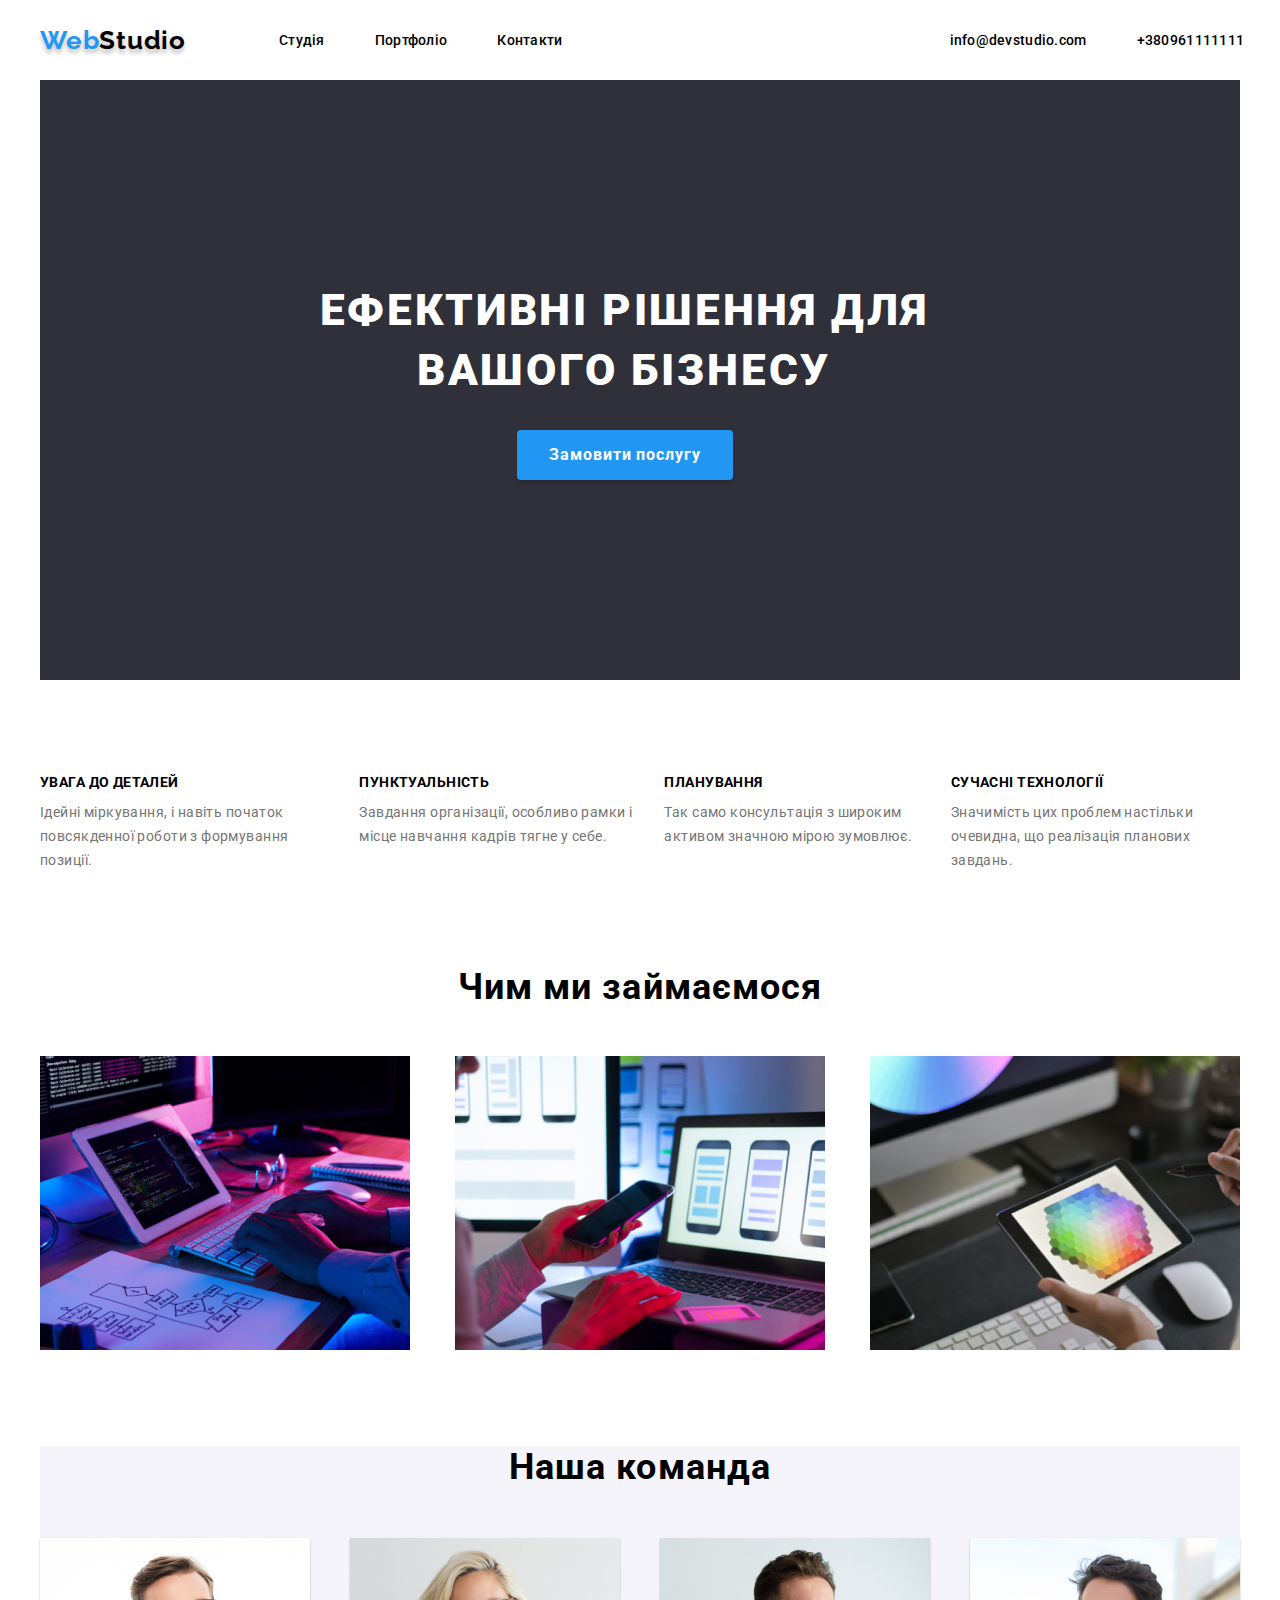
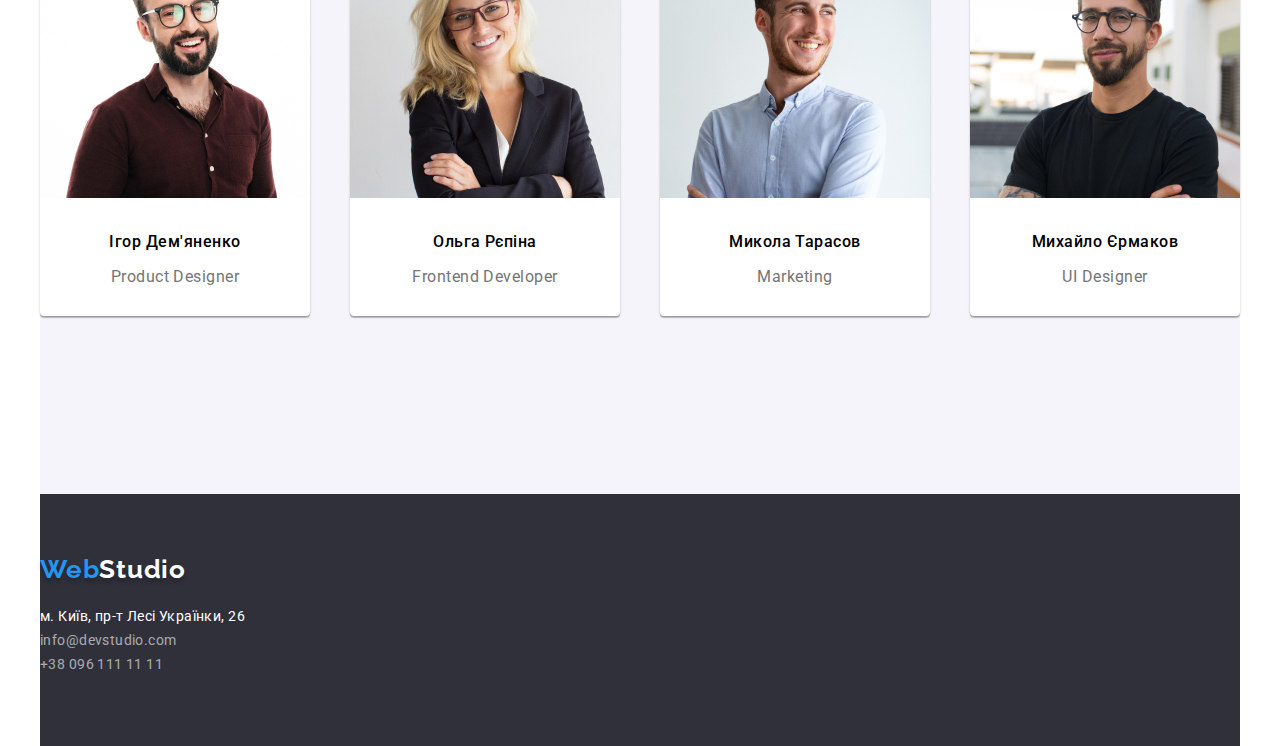
==== index.html @ 74ad1bcc "foot" ====
<!DOCTYPE html>
<html lang="en">
  <head>
    <meta charset="UTF-8" />
    <meta name="viewport" content="width=device-width, initial-scale=1.0" />

    <!-- тут будут шрифты -->
    <link
      href="https://fonts.googleapis.com/css2?family=Raleway&family=Roboto:wght@400;500;700;900&display=swap"
      rel="stylesheet"
    />
    <link
      href="https://fonts.googleapis.com/css2?family=Raleway&family=Roboto:wght@400;500;700&display=swap"
      rel="stylesheet"
    />
    <link
      href="https://fonts.googleapis.com/css2?family=Raleway&family=Roboto:wght@400;500&display=swap"
      rel="stylesheet"
    />
    <link
      href="https://fonts.googleapis.com/css2?family=Raleway&family=Roboto:wght@500&display=swap"
      rel="stylesheet"
    />
    <link
      href="https://fonts.googleapis.com/css2?family=Raleway:wght@400;700&family=Roboto:wght@500&display=swap"
      rel="stylesheet"
    />
    <link
      rel="stylesheet"
      href="https://cdnjs.cloudflare.com/ajax/libs/modern-normalize/2.0.0/modern-normalize.min.css"
    />
    <link rel="stylesheet" href="./CSS/style.css" />
    <title>WebStudio</title>
  </head>
  <body>
    <hedaer class="herader">
      <div class="container">
        <!-- ====================== nav bar ============= -->
        <nav class="nav">
          <p class="logo">Web<span class="logoblack">Studio</span></p>
          <ul class="nav__list">
            <li class="nav__list-item">
              <a class="nav__list-link" href="#">Студія</a>
            </li>
            <li class="nav__list-item">
              <a class="nav__list-link" href="#">Портфоліо</a>
            </li>
            <li class="nav__list-item">
              <a class="nav__list-link" href="#">Контакти</a>
            </li>
          </ul>
          <ul class="nav__contact">
            <li class="nav__contact-item">
              <a class="nav__contact-link" href="mailto:info@devstudio.com"
                >info@devstudio.com</a
              >
            </li>
            <li class="nav__contact-item">
              <a class="nav__contact-link" href="tel:+380961111111"
                >+380961111111</a
              >
            </li>
          </ul>
        </nav>
      </div>
      <!-- ====================== nav bar ============= -->

      <!-- ======== Ефективні рішення===== -->
      <div class="container">
        <div class="buisnes">
          <h1 class="buisnes__h1">Ефективні рішення для вашого бізнесу</h1>
          <div class="buisnes__button">
            <a class="buisnes__button-link" href="https://sushi-box.shop/"
              >Замовити послугу</a
            >
          </div>
        </div>
      </div>
      <!-- ======== Ефективні рішення===== -->
    </hedaer>
    <!-- ============= Наші переваги=========== -->
    <main>
      <div class="container">
        <div class="perevagi">
          <ul class="perevagi__list">
            <li class="perevagi__list-item">
              <h4 class="perevagi__h4">УВАГА ДО ДЕТАЛЕЙ</h4>
              <p class="perevagi__par">
                Ідейні міркування, і навіть початок повсякденної роботи з
                формування позиції.
              </p>
            </li>
            <li class="perevagi__list-item">
              <h4 class="perevagi__h4">ПУНКТУАЛЬНІСТЬ</h4>
              <p class="perevagi__par">
                Завдання організації, особливо рамки і місце навчання кадрів
                тягне у себе.
              </p>
            </li>
            <li class="perevagi__list-item">
              <h4 class="perevagi__h4">ПЛАНУВАННЯ</h4>
              <p class="perevagi__par">
                Так само консультація з широким активом значною мірою зумовлює.
              </p>
            </li>
            <li class="perevagi__list-item">
              <h4 class="perevagi__h4">СУЧАСНІ ТЕХНОЛОГІЇ</h4>
              <p class="perevagi__par">
                Значимість цих проблем настільки очевидна, що реалізація
                планових завдань.
              </p>
            </li>
          </ul>
        </div>
      </div>
      <!-- ============= Наші переваги=========== -->
      <!-- ============= Чим ми займаємось=========== -->
      <div class="container">
        <div class="chemzanyati">
          <h1 class="chemzanyati__h1">Чим ми займаємося</h1>
          <ul class="chemzanyati__foto">
            <li class="chemzanyati__foto-item">
              <img src="./image/main1.jpg" alt="" />
            </li>
            <li class="chemzanyati__foto-item">
              <img src="./image/main2.jpg" alt="" />
            </li>
            <li class="chemzanyati__foto-item">
              <img src="./image/main3.jpg" alt="" />
            </li>
          </ul>
        </div>
      </div>
      <!-- ============= Чим ми займаємось=========== -->

      <!-- =================== Наша команда ================== -->
      <div class="container">
        <div class="team">
          <h1 class="team__h1">Наша команда</h1>
          <ul class="team__list">
            <li class="team__list-item">
              <img src="./image/team1.jpg" alt="" />
              <p class="team__name">Ігор Дем'яненко</p>
              <p class="team__job">Product Designer</p>
            </li>
            <li class="team__list-item">
              <img src="./image/team2.jpg" alt="" />
              <p class="team__name">Ольга Рєпіна</p>
              <p class="team__job">Frontend Developer</p>
            </li>
            <li class="team__list-item">
              <img src="./image/team3.jpg" alt="" />
              <p class="team__name">Микола Тарасов</p>
              <p class="team__job">Marketing</p>
            </li>
            <li class="team__list-item">
              <img src="./image/team4.jpg" alt="" />
              <p class="team__name">Михайло Єрмаков</p>
              <p class="team__job">UI Designer</p>
            </li>
          </ul>
        </div>
      </div>
      <!-- =================== Наша команда ================== -->
    </main>
    <!-- =========== footer =========== -->
    <footer>
      <div class="container">
        <div class="footer">
          <p class="logo__footer">Web<span class="logowhite">Studio</span></p>
          <ul class="footer__list">
            <li class="footer__item-adres">м. Київ, пр-т Лесі Українки, 26</li>
            <li class="footer__item">
              <a href="mailto:info@devstudio.com" class="footer__item-link"
                >info@devstudio.com</a
              >
            </li>
            <li class="footer__item">
              <a href="tel: +38 096 111 11 11" class="footer__item-link"
                >+38 096 111 11 11</a
              >
            </li>
          </ul>
        </div>
      </div>
    </footer>
    <!-- =========== footer =========== -->
  </body>
</html>
---- CSS/style.css ----
:root {
  /* color: var(--main-color) */
  --text-color-black: #000;
  --text-color-blue: #2196F3;
  --text-color-white: #FFF;
}

* a {
  text-decoration: none;
}

* ul,
ol {
  list-style: none;
  margin: 0;
  padding: 0;
  display: flex;
}

.container {
  width: 1200px;
  margin-left: auto;
  margin-right: auto;
  background-color: var(--text-color-white);
}

/* ========== Navigation======== */
.nav {
  height: 80px;

  display: flex;
  text-align: center;
}

.logo {
  margin: 24px 93px 25px 0;
  display: flex;
  align-items: center;

  color: var(--text-color-blue);
  text-shadow: 0px 4px 4px rgba(0, 0, 0, 0.25);
  font-family: Raleway;
  font-size: 26px;
  font-style: normal;
  font-weight: 700;
  line-height: normal;
  letter-spacing: 0.78px;

  cursor: pointer;
}

.logoblack {
  color: var(--text-color-black);
  font-family: Raleway;
  font-size: 26px;
  font-style: normal;
  font-weight: 700;
  line-height: normal;
  letter-spacing: 0.78px;
}

.nav__list {
  display: inline-block;
  list-style: none;

  display: flex;
  justify-content: space-between;
  align-items: center;
  padding: 0;
  margin: 32px 0 32px 0;
  margin-right: 387px;
}

.nav__contact {
  display: inline-block;
  list-style: none;

  display: flex;
  align-items: center;
  justify-content: space-between;
  margin-right: 0;
  padding: 0;
  margin: 32px 0 32px 0;

}

.nav__list-item {
  padding-right: 50px;
}

.nav__contact-item {
  padding-right: 50px;
}

.nav__contact-link {
  color: var(--text-color-black);
  font-family: Roboto;
  font-size: 14px;
  font-style: normal;
  font-weight: 500;
  line-height: normal;
  letter-spacing: 0.28px;
}

.nav__list-link {
  color: var(--text-color-black);
  font-family: Roboto;
  font-size: 14px;
  font-style: normal;
  font-weight: 500;
  line-height: normal;
  letter-spacing: 0.28px;
}

.nav__list-item:last-child {
  padding-right: 0;
}

.nav__contact-item:last-child {
  padding-right: 0;
}

.nav__contact-link,
.nav__list-link {
  text-decoration: none;
  cursor: pointer;
}

.nav__list-link:hover {
  color: var(--text-color-blue);
}

.nav__contact-link:hover {
  color: var(--text-color-blue);
}

/* ======== Ефективні рішення===== */

.buisnes {
  background-color: #2F303A;
  height: 600px;

  display: flex;
  flex-direction: column;

  padding: 0;
  margin: 0;
}

.buisnes__h1 {
  color: var(--text-color-white);
  text-align: center;
  font-family: Roboto;
  font-size: 44px;
  font-style: normal;
  font-weight: 900;
  line-height: 60px;
  letter-spacing: 2.64px;
  text-transform: uppercase;

  height: 120px;
  width: 696px;
  margin: 200px 452px 30px 236px;

  display: inline-block;
  display: flex;
  align-items: center;
  justify-content: center;
}

.buisnes__button-link {
  color: var(--text-color-white);
  text-align: center;
  font-family: Roboto;
  font-size: 16px;
  font-style: normal;
  font-weight: 700;
  line-height: 30px;
  letter-spacing: 0.96px;

  background-color: rgba(33, 150, 243, 1);
  box-shadow: 0px 4px 4px 0px rgba(0, 0, 0, 0.15);

  flex-shrink: 0;
  border-radius: 4px;
  height: 50px;
  width: 216px;
  margin: 0 692px 200px 477px;
  padding: 10px 28px;

  display: inline-block;
  display: flex;
  align-items: center;
  justify-content: center;

  border: none;
  cursor: pointer;
}

/* ========Наші переваги======== */

.perevagi {
  margin: 0;
  padding: 0;
  margin-top: 94px;
  height: 98px;

  display: inline-block;
  display: flex;
  align-items: center;
}

.perevagi__list {
  display: flex;
  align-items: start;
  justify-content: center;

  margin: 0;
  padding: 0;
}

.perevagi__list-item {
  margin: 0;
  padding: 0;
  margin-right: 30px;
}

.perevagi__list-item:last-child {
  margin-right: 0;
}

.perevagi__h4 {
  color: var(--text-color-black);
  font-family: Roboto;
  font-size: 14px;
  font-style: normal;
  font-weight: 700;
  line-height: normal;
  letter-spacing: 0.42px;
  text-transform: uppercase;

  margin: 0 0 10px 0;
}

.perevagi__par {
  color: #757575;

  font-family: Roboto;
  font-size: 14px;
  font-style: normal;
  font-weight: 400;
  line-height: 24px;
  letter-spacing: 0.42px;

  margin: 0;
}

/* ======Чим ми займаємось======= */

.chemzanyati {
  margin: 0;
  padding: 0;
  margin-top: 94px;


}

.chemzanyati__h1 {
  color: var(--text-color-black);
  text-align: center;
  font-family: Roboto;
  font-size: 36px;
  font-style: normal;
  font-weight: 700;
  line-height: normal;
  letter-spacing: 1.08px;

  margin: 0;
  padding: 0;
  margin-bottom: 50px;
}

.chemzanyati__foto {
  display: flex;
  align-items: center;
  align-items: center;
  width: 370px;
  height: 294px;
  flex-shrink: 0;
  margin-bottom: 94px;
  margin: 0;
  padding: 0;
}

.chemzanyati__foto-item {
  padding-right: 45px;
}

.chemzanyati__foto-item:last-child {
  padding-right: 0;
}

/* =========Наша команда======= */

.team {
  margin: 0;
  padding: 0;
  height: 648px;
  background-color: #F5F4FA;
}

.team__h1 {
  color: var(--text-color-black);
  text-align: center;
  font-family: Roboto;
  font-size: 36px;
  font-style: normal;
  font-weight: 700;
  line-height: normal;
  letter-spacing: 1.08px;

  margin: 0;
  padding: 0;
  margin-top: 94px;

}

.teamlist {
  margin: 0;
  padding: 0;

}

.team__list-item {
  background-color: #fff;
  border-radius: 0px 0px 4px 4px;
  box-shadow: 0px 2px 1px 0px rgba(0, 0, 0, 0.20), 0px 1px 1px 0px rgba(0, 0, 0, 0.14), 0px 1px 3px 0px rgba(0, 0, 0, 0.12);
  margin: 50px 40px 94px 0;
  border: none;
}

.team__list-item:last-child {
  margin-right: 0;
}

.team__name {
  color: var(--text-color-black);
  text-align: center;
  font-family: Roboto;
  font-size: 16px;
  font-style: normal;
  font-weight: 500;
  line-height: normal;
  letter-spacing: 0.48px;
  margin-top: 30px;
}

.team__job {
  color: #757575;
  text-align: center;
  font-family: Roboto;
  font-size: 16px;
  font-style: normal;
  font-weight: 400;
  line-height: normal;
  letter-spacing: 0.48px;
  margin: 10px 0 30px 0;
}

/* ========= footer ====== */

.footer {
  background-color: rgba(47, 48, 58, 1);
  height: 252px;
  margin: 0;
  padding: 0;
}

.logowhite {
  color: var(--text-color-white);
  font-family: Raleway;
  font-size: 26px;
  font-style: normal;
  font-weight: 700;
  line-height: normal;
  letter-spacing: 0.78px;
}

.logo__footer {
  display: flex;
  align-items: center;

  margin: 0;
  margin-bottom: 20px;
  padding-top: 60px;
  color: var(--text-color-blue);
  text-shadow: 0px 4px 4px rgba(0, 0, 0, 0.25);
  font-family: Raleway;
  font-size: 26px;
  font-style: normal;
  font-weight: 700;
  line-height: normal;
  letter-spacing: 0.78px;

  cursor: pointer;
}

.footer__list {
  display: inline-block;
  margin-bottom: 9px;
}

.footer__list:last-child {
  margin: 0;
}

.footer__item-link {
  color: rgba(255, 255, 255, 0.60);

  font-family: Roboto;
  font-size: 14px;
  font-style: normal;
  font-weight: 400;
  line-height: 24px;
  letter-spacing: 0.42px;
}

.footer__item-adres {
  color: var(--text-color-white);

  font-family: Roboto;
  font-size: 14px;
  font-style: normal;
  font-weight: 400;
  line-height: 24px;
  letter-spacing: 0.42px;
}

.footer__item-link:hover {
  color: rgba(33, 150, 243, 1);
}
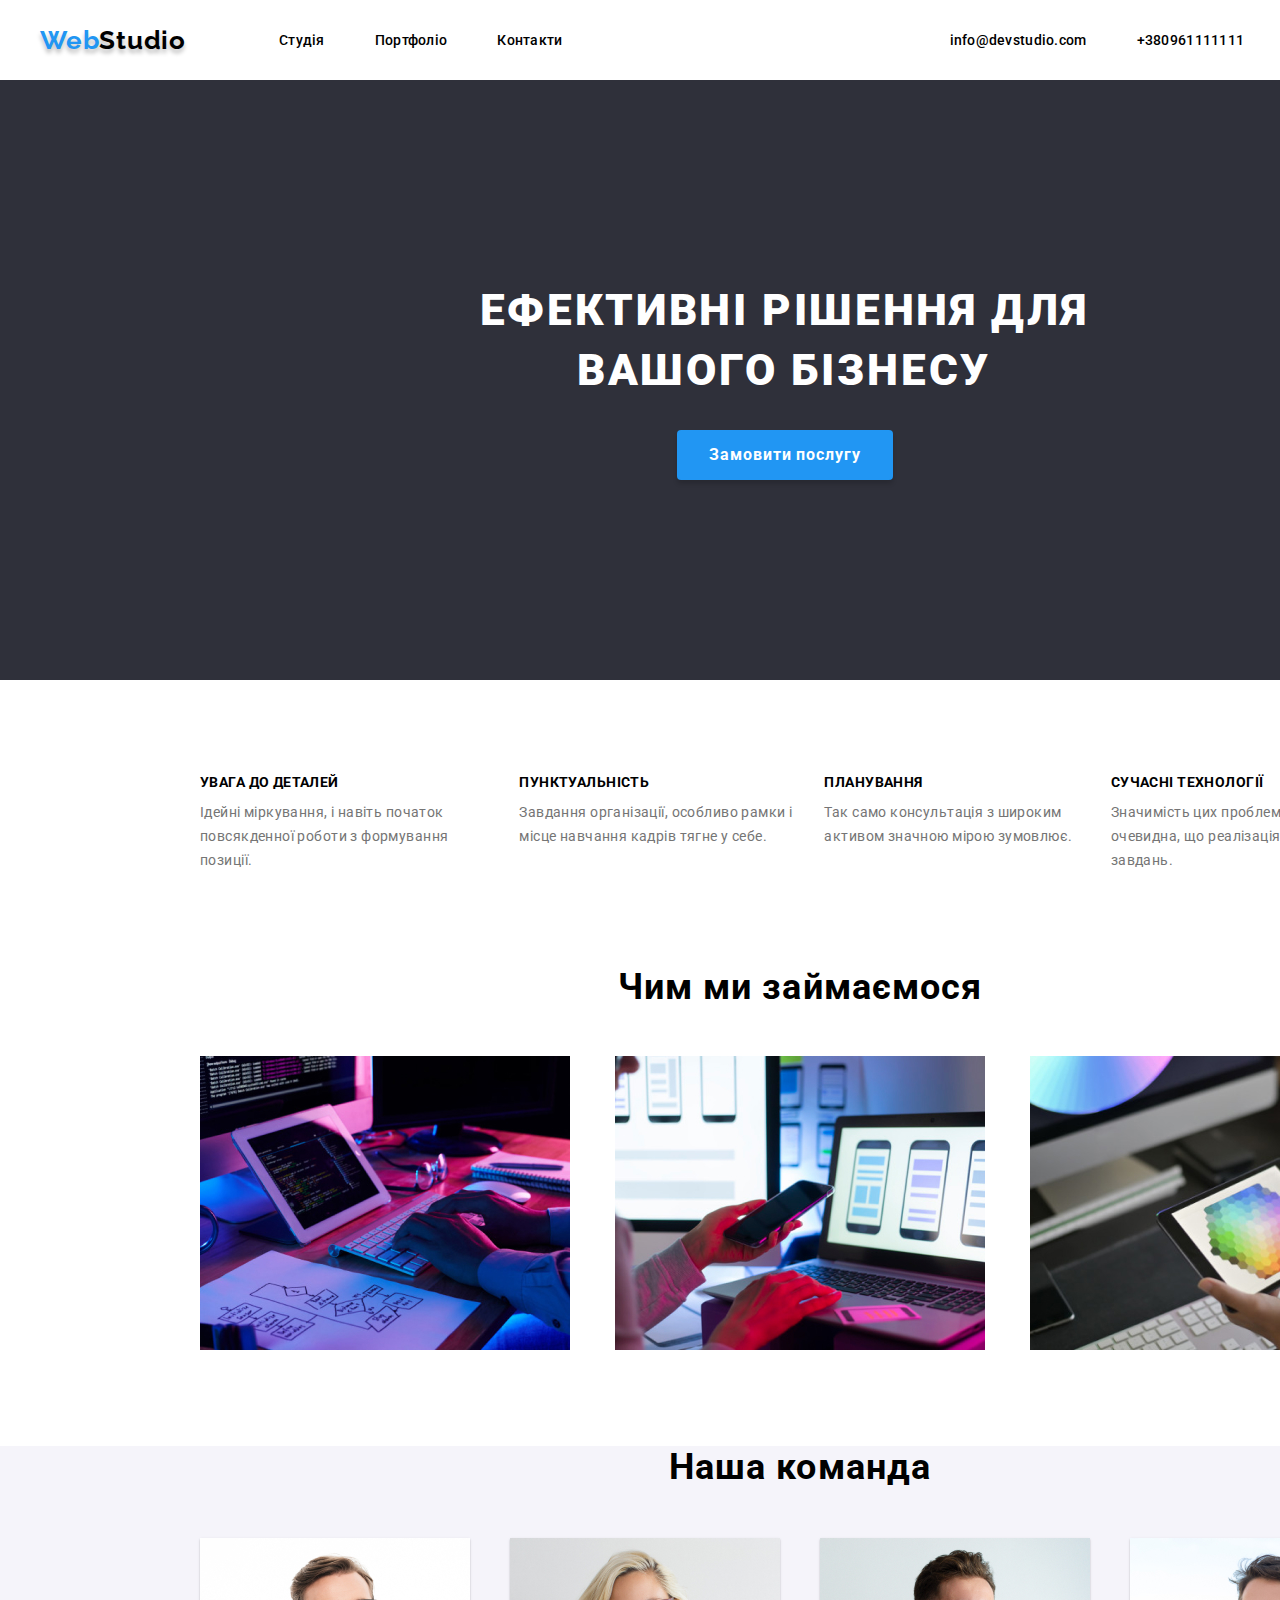
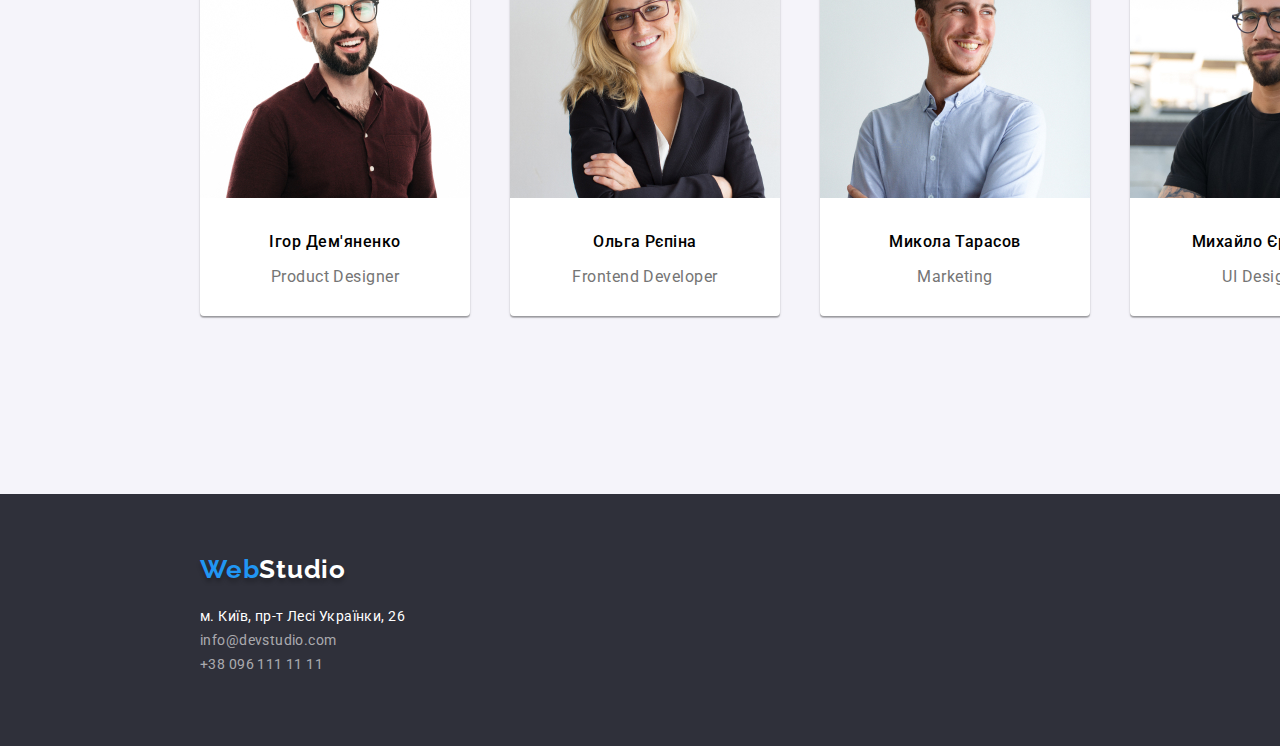
==== commit ad76ee83: "sizeone" ====
--- a/index.html
+++ b/index.html
@@ -33,7 +33,7 @@
     <title>WebStudio</title>
   </head>
   <body>
-    <hedaer class="herader">
+    <hedaer class="hedaer">
       <div class="container">
         <!-- ====================== nav bar ============= -->
         <nav class="nav">
@@ -66,107 +66,116 @@
       <!-- ====================== nav bar ============= -->
 
       <!-- ======== Ефективні рішення===== -->
-      <div class="container">
-        <div class="buisnes">
-          <h1 class="buisnes__h1">Ефективні рішення для вашого бізнесу</h1>
-          <div class="buisnes__button">
-            <a class="buisnes__button-link" href="https://sushi-box.shop/"
-              >Замовити послугу</a
-            >
+      <section class="buisnes__sector">
+        <div class="container">
+          <div class="buisnes__div">
+            <h1 class="buisnes__h1">Ефективні рішення для вашого бізнесу</h1>
+            <div class="buisnes__button">
+              <a class="buisnes__button-link" href="https://sushi-box.shop/"
+                >Замовити послугу</a
+              >
+            </div>
           </div>
         </div>
-      </div>
+      </section>
       <!-- ======== Ефективні рішення===== -->
     </hedaer>
     <!-- ============= Наші переваги=========== -->
     <main>
-      <div class="container">
-        <div class="perevagi">
-          <ul class="perevagi__list">
-            <li class="perevagi__list-item">
-              <h4 class="perevagi__h4">УВАГА ДО ДЕТАЛЕЙ</h4>
-              <p class="perevagi__par">
-                Ідейні міркування, і навіть початок повсякденної роботи з
-                формування позиції.
-              </p>
-            </li>
-            <li class="perevagi__list-item">
-              <h4 class="perevagi__h4">ПУНКТУАЛЬНІСТЬ</h4>
-              <p class="perevagi__par">
-                Завдання організації, особливо рамки і місце навчання кадрів
-                тягне у себе.
-              </p>
-            </li>
-            <li class="perevagi__list-item">
-              <h4 class="perevagi__h4">ПЛАНУВАННЯ</h4>
-              <p class="perevagi__par">
-                Так само консультація з широким активом значною мірою зумовлює.
-              </p>
-            </li>
-            <li class="perevagi__list-item">
-              <h4 class="perevagi__h4">СУЧАСНІ ТЕХНОЛОГІЇ</h4>
-              <p class="perevagi__par">
-                Значимість цих проблем настільки очевидна, що реалізація
-                планових завдань.
-              </p>
-            </li>
-          </ul>
+      <section class="perevagi__section">
+        <div class="container">
+          <div class="perevagi">
+            <ul class="perevagi__list">
+              <li class="perevagi__list-item">
+                <h4 class="perevagi__h4">УВАГА ДО ДЕТАЛЕЙ</h4>
+                <p class="perevagi__par">
+                  Ідейні міркування, і навіть початок повсякденної роботи з
+                  формування позиції.
+                </p>
+              </li>
+              <li class="perevagi__list-item">
+                <h4 class="perevagi__h4">ПУНКТУАЛЬНІСТЬ</h4>
+                <p class="perevagi__par">
+                  Завдання організації, особливо рамки і місце навчання кадрів
+                  тягне у себе.
+                </p>
+              </li>
+              <li class="perevagi__list-item">
+                <h4 class="perevagi__h4">ПЛАНУВАННЯ</h4>
+                <p class="perevagi__par">
+                  Так само консультація з широким активом значною мірою
+                  зумовлює.
+                </p>
+              </li>
+              <li class="perevagi__list-item">
+                <h4 class="perevagi__h4">СУЧАСНІ ТЕХНОЛОГІЇ</h4>
+                <p class="perevagi__par">
+                  Значимість цих проблем настільки очевидна, що реалізація
+                  планових завдань.
+                </p>
+              </li>
+            </ul>
+          </div>
         </div>
-      </div>
+      </section>
       <!-- ============= Наші переваги=========== -->
       <!-- ============= Чим ми займаємось=========== -->
-      <div class="container">
-        <div class="chemzanyati">
-          <h1 class="chemzanyati__h1">Чим ми займаємося</h1>
-          <ul class="chemzanyati__foto">
-            <li class="chemzanyati__foto-item">
-              <img src="./image/main1.jpg" alt="" />
-            </li>
-            <li class="chemzanyati__foto-item">
-              <img src="./image/main2.jpg" alt="" />
-            </li>
-            <li class="chemzanyati__foto-item">
-              <img src="./image/main3.jpg" alt="" />
-            </li>
-          </ul>
+      <section class="chemzanyati__sector">
+        <div class="container">
+          <div class="chemzanyati">
+            <h1 class="chemzanyati__h1">Чим ми займаємося</h1>
+            <ul class="chemzanyati__foto">
+              <li class="chemzanyati__foto-item">
+                <img src="./image/main1.jpg" alt="" />
+              </li>
+              <li class="chemzanyati__foto-item">
+                <img src="./image/main2.jpg" alt="" />
+              </li>
+              <li class="chemzanyati__foto-item">
+                <img src="./image/main3.jpg" alt="" />
+              </li>
+            </ul>
+          </div>
         </div>
-      </div>
+      </section>
       <!-- ============= Чим ми займаємось=========== -->
 
       <!-- =================== Наша команда ================== -->
-      <div class="container">
-        <div class="team">
-          <h1 class="team__h1">Наша команда</h1>
-          <ul class="team__list">
-            <li class="team__list-item">
-              <img src="./image/team1.jpg" alt="" />
-              <p class="team__name">Ігор Дем'яненко</p>
-              <p class="team__job">Product Designer</p>
-            </li>
-            <li class="team__list-item">
-              <img src="./image/team2.jpg" alt="" />
-              <p class="team__name">Ольга Рєпіна</p>
-              <p class="team__job">Frontend Developer</p>
-            </li>
-            <li class="team__list-item">
-              <img src="./image/team3.jpg" alt="" />
-              <p class="team__name">Микола Тарасов</p>
-              <p class="team__job">Marketing</p>
-            </li>
-            <li class="team__list-item">
-              <img src="./image/team4.jpg" alt="" />
-              <p class="team__name">Михайло Єрмаков</p>
-              <p class="team__job">UI Designer</p>
-            </li>
-          </ul>
+      <section class="team__section">
+        <div class="container">
+          <div class="team">
+            <h1 class="team__h1">Наша команда</h1>
+            <ul class="team__list">
+              <li class="team__list-item">
+                <img src="./image/team1.jpg" alt="" />
+                <p class="team__name">Ігор Дем'яненко</p>
+                <p class="team__job">Product Designer</p>
+              </li>
+              <li class="team__list-item">
+                <img src="./image/team2.jpg" alt="" />
+                <p class="team__name">Ольга Рєпіна</p>
+                <p class="team__job">Frontend Developer</p>
+              </li>
+              <li class="team__list-item">
+                <img src="./image/team3.jpg" alt="" />
+                <p class="team__name">Микола Тарасов</p>
+                <p class="team__job">Marketing</p>
+              </li>
+              <li class="team__list-item">
+                <img src="./image/team4.jpg" alt="" />
+                <p class="team__name">Михайло Єрмаков</p>
+                <p class="team__job">UI Designer</p>
+              </li>
+            </ul>
+          </div>
         </div>
-      </div>
+      </section>
       <!-- =================== Наша команда ================== -->
     </main>
     <!-- =========== footer =========== -->
-    <footer>
+    <footer class="footer">
       <div class="container">
-        <div class="footer">
+        <div class="footer__div">
           <p class="logo__footer">Web<span class="logowhite">Studio</span></p>
           <ul class="footer__list">
             <li class="footer__item-adres">м. Київ, пр-т Лесі Українки, 26</li>
--- a/CSS/style.css
+++ b/CSS/style.css
@@ -5,6 +5,7 @@
   --text-color-white: #FFF;
 }
 
+
 * a {
   text-decoration: none;
 }
@@ -17,17 +18,27 @@
   display: flex;
 }
 
+
 .container {
   width: 1200px;
   margin-left: auto;
   margin-right: auto;
-  background-color: var(--text-color-white);
+}
+
+.hedaer {
+  width: 1600px;
+  margin-left: auto;
+  margin-right: auto;
+  margin: 0;
+  padding: 0;
 }
 
 /* ========== Navigation======== */
+
+
+
 .nav {
   height: 80px;
-
   display: flex;
   text-align: center;
 }
@@ -136,10 +147,15 @@
 
 /* ======== Ефективні рішення===== */
 
-.buisnes {
+.buisnes__sector {
+  width: 1600px;
+  height: 600px;
   background-color: #2F303A;
-  height: 600px;
-
+  margin-left: auto;
+  margin-right: auto;
+}
+
+.buisnes__div {
   display: flex;
   flex-direction: column;
 
@@ -198,6 +214,12 @@
 }
 
 /* ========Наші переваги======== */
+.perevagi__section {
+  width: 1600px;
+  margin-left: auto;
+  margin-right: auto;
+  background-color: #fff;
+}
 
 .perevagi {
   margin: 0;
@@ -256,13 +278,17 @@
 }
 
 /* ======Чим ми займаємось======= */
+.chemzanyati__sector {
+  width: 1600px;
+  background-color: #fff;
+  margin-left: auto;
+  margin-right: auto;
+}
 
 .chemzanyati {
   margin: 0;
   padding: 0;
   margin-top: 94px;
-
-
 }
 
 .chemzanyati__h1 {
@@ -301,12 +327,18 @@
 }
 
 /* =========Наша команда======= */
-
-.team {
-  margin: 0;
-  padding: 0;
+.team__section {
+  width: 1600px;
   height: 648px;
   background-color: #F5F4FA;
+  margin-left: auto;
+  margin-right: auto;
+}
+
+.team {
+  margin: 0;
+  padding: 0;
+
 }
 
 .team__h1 {
@@ -368,12 +400,12 @@
 }
 
 /* ========= footer ====== */
-
 .footer {
+  width: 1600px;
+  height: 252px;
   background-color: rgba(47, 48, 58, 1);
-  height: 252px;
-  margin: 0;
-  padding: 0;
+  margin-left: auto;
+  margin-right: auto;
 }
 
 .logowhite {
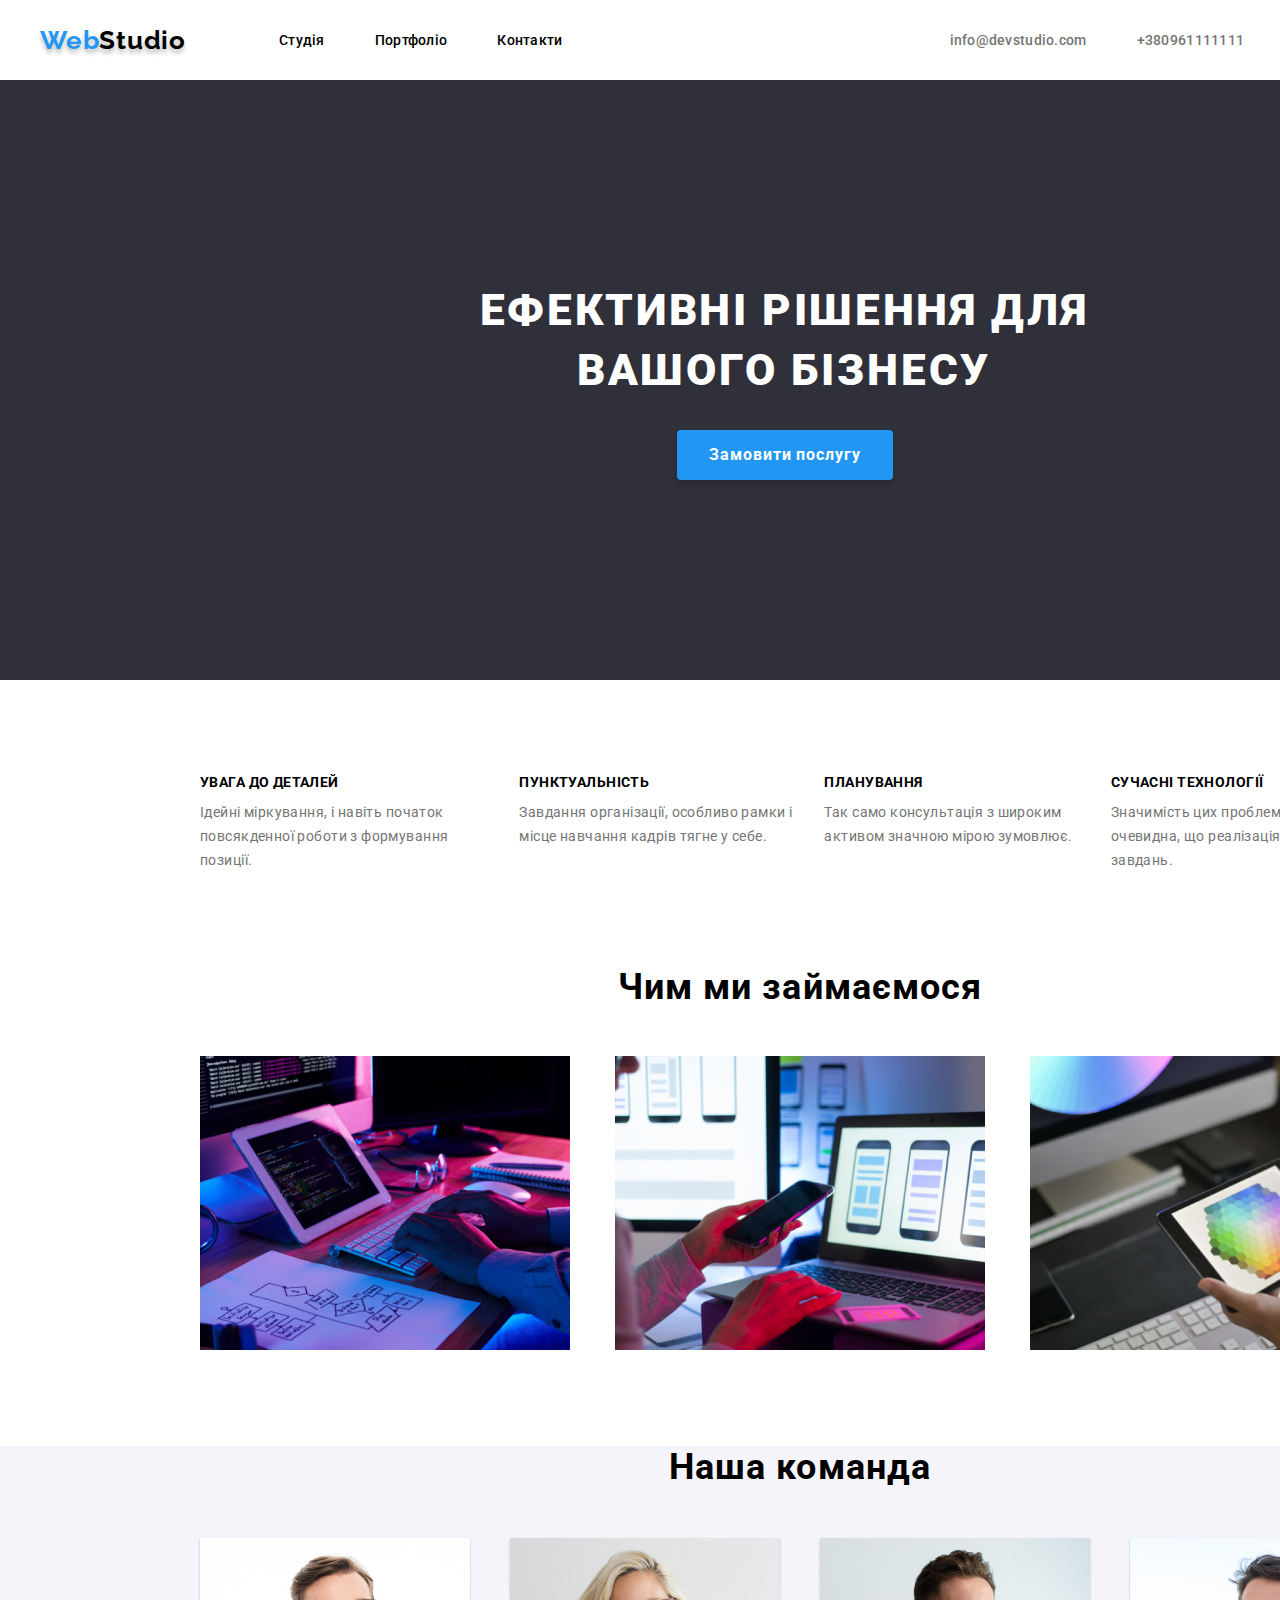
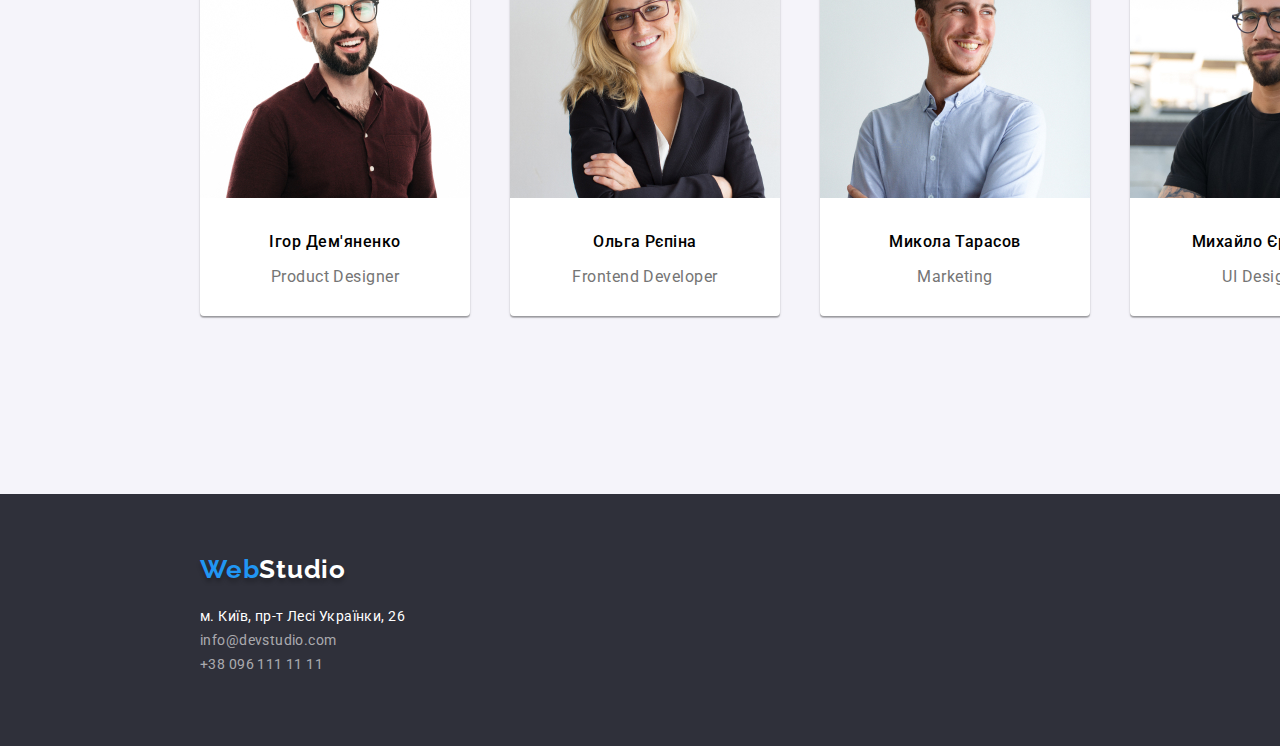
==== commit e6ae598e: "port_sec" ====
--- a/index.html
+++ b/index.html
@@ -43,7 +43,7 @@
               <a class="nav__list-link" href="#">Студія</a>
             </li>
             <li class="nav__list-item">
-              <a class="nav__list-link" href="#">Портфоліо</a>
+              <a class="nav__list-link" href="./portfolio.html">Портфоліо</a>
             </li>
             <li class="nav__list-item">
               <a class="nav__list-link" href="#">Контакти</a>
--- a/CSS/style.css
+++ b/CSS/style.css
@@ -92,7 +92,6 @@
   margin-right: 0;
   padding: 0;
   margin: 32px 0 32px 0;
-
 }
 
 .nav__list-item {
@@ -104,7 +103,7 @@
 }
 
 .nav__contact-link {
-  color: var(--text-color-black);
+  color: #757575;
   font-family: Roboto;
   font-size: 14px;
   font-style: normal;
@@ -423,7 +422,7 @@
   align-items: center;
 
   margin: 0;
-  margin-bottom: 20px;
+  padding-bottom: 20px;
   padding-top: 60px;
   color: var(--text-color-blue);
   text-shadow: 0px 4px 4px rgba(0, 0, 0, 0.25);
@@ -470,4 +469,159 @@
 
 .footer__item-link:hover {
   color: rgba(33, 150, 243, 1);
+}
+
+/* ======== portfolio==== */
+.line {
+  height: 1px;
+  background: #ECECEC;
+}
+
+.logo__portfolio {
+  margin: 24px 93px 25px 0;
+  display: flex;
+  align-items: center;
+  color: #2196F3;
+
+  font-family: Raleway;
+  font-size: 26px;
+  font-style: normal;
+  font-weight: 700;
+  line-height: normal;
+  letter-spacing: 0.78px;
+}
+
+.logoblack__portfolio {
+  color: #000;
+  font-family: Raleway;
+  font-size: 26px;
+  font-style: normal;
+  font-weight: 700;
+  line-height: normal;
+  letter-spacing: 0.78px;
+}
+
+/* == porfolio buttons== */
+.portfolio__buttons-list {
+  margin: 0;
+  padding: 0;
+  display: flex;
+  align-items: center;
+  justify-content: center;
+  flex-shrink: 0;
+  margin-top: 94px;
+}
+
+.portfolio__buttons-item {
+  display: flex;
+  align-items: center;
+  justify-content: center;
+  border-radius: 4px;
+  text-align: center;
+  box-shadow: 0px 2px 2px 0px rgba(0, 0, 0, 0.12), 0px 1px 2px 0px rgba(0, 0, 0, 0.08), 0px 3px 1px 0px rgba(0, 0, 0, 0.10);
+  background: #F5F4FA;
+  margin-right: 8px;
+}
+
+.portfolio__buttons-item:last-child {
+  margin-right: 0;
+}
+
+.portfolio__buttons-item:nth-child(1) {
+  width: 73px;
+  height: 38px;
+}
+
+.portfolio__buttons-item:nth-child(2) {
+  width: 125px;
+  height: 38px;
+}
+
+.portfolio__buttons-item:nth-child(3) {
+  width: 112px;
+  height: 38px;
+}
+
+.portfolio__buttons-item:nth-child(4) {
+  width: 103px;
+  height: 38px;
+}
+
+.portfolio__buttons-item:nth-child(5) {
+  width: 130px;
+  height: 38px;
+}
+
+.portfolio__buttons-link {
+  color: var(--text-color-black);
+  text-align: center;
+  font-family: Roboto;
+  font-size: 16px;
+  font-style: normal;
+  font-weight: 500;
+  line-height: 26px;
+  /* 162.5% */
+  letter-spacing: 0.48px;
+}
+
+.portfolio__buttons-item:hover {
+  color: #fff;
+  background: rgba(33, 150, 243, 1);
+}
+
+.portfolio__buttons-item:focus {
+  background: rgba(33, 150, 243, 1);
+}
+
+.portfolio__buttons-item:active {
+  color: rgba(255, 255, 255, 1)
+}
+
+/* ==== portfolio image== */
+.portfolio__image {
+  margin: 0;
+  padding: 0;
+  margin-top: 50px;
+  margin-bottom: 94px;
+  display: flex;
+}
+
+.portfolio__image-list {
+  flex-wrap: wrap;
+  align-items: center;
+  justify-content: center;
+  gap: 30px;
+}
+
+.portfolio__image-name,
+.portfolio__image-name2 {
+  margin-left: 24px;
+  margin-right: 24px;
+}
+
+.portfolio__image-name {
+  color: var(--text-color-black);
+
+  font-family: Roboto;
+  font-size: 18px;
+  font-style: normal;
+  font-weight: 700;
+  line-height: 36px;
+  letter-spacing: 1.08px;
+  height: 36px;
+  margin-top: 20px;
+}
+
+.portfolio__image-name2 {
+  color: #757575;
+
+  font-family: Roboto;
+  font-size: 16px;
+  font-style: normal;
+  font-weight: 400;
+  line-height: 30px;
+  /* 187.5% */
+  letter-spacing: 0.48px;
+  height: 30px;
+  margin-bottom: 20px;
 }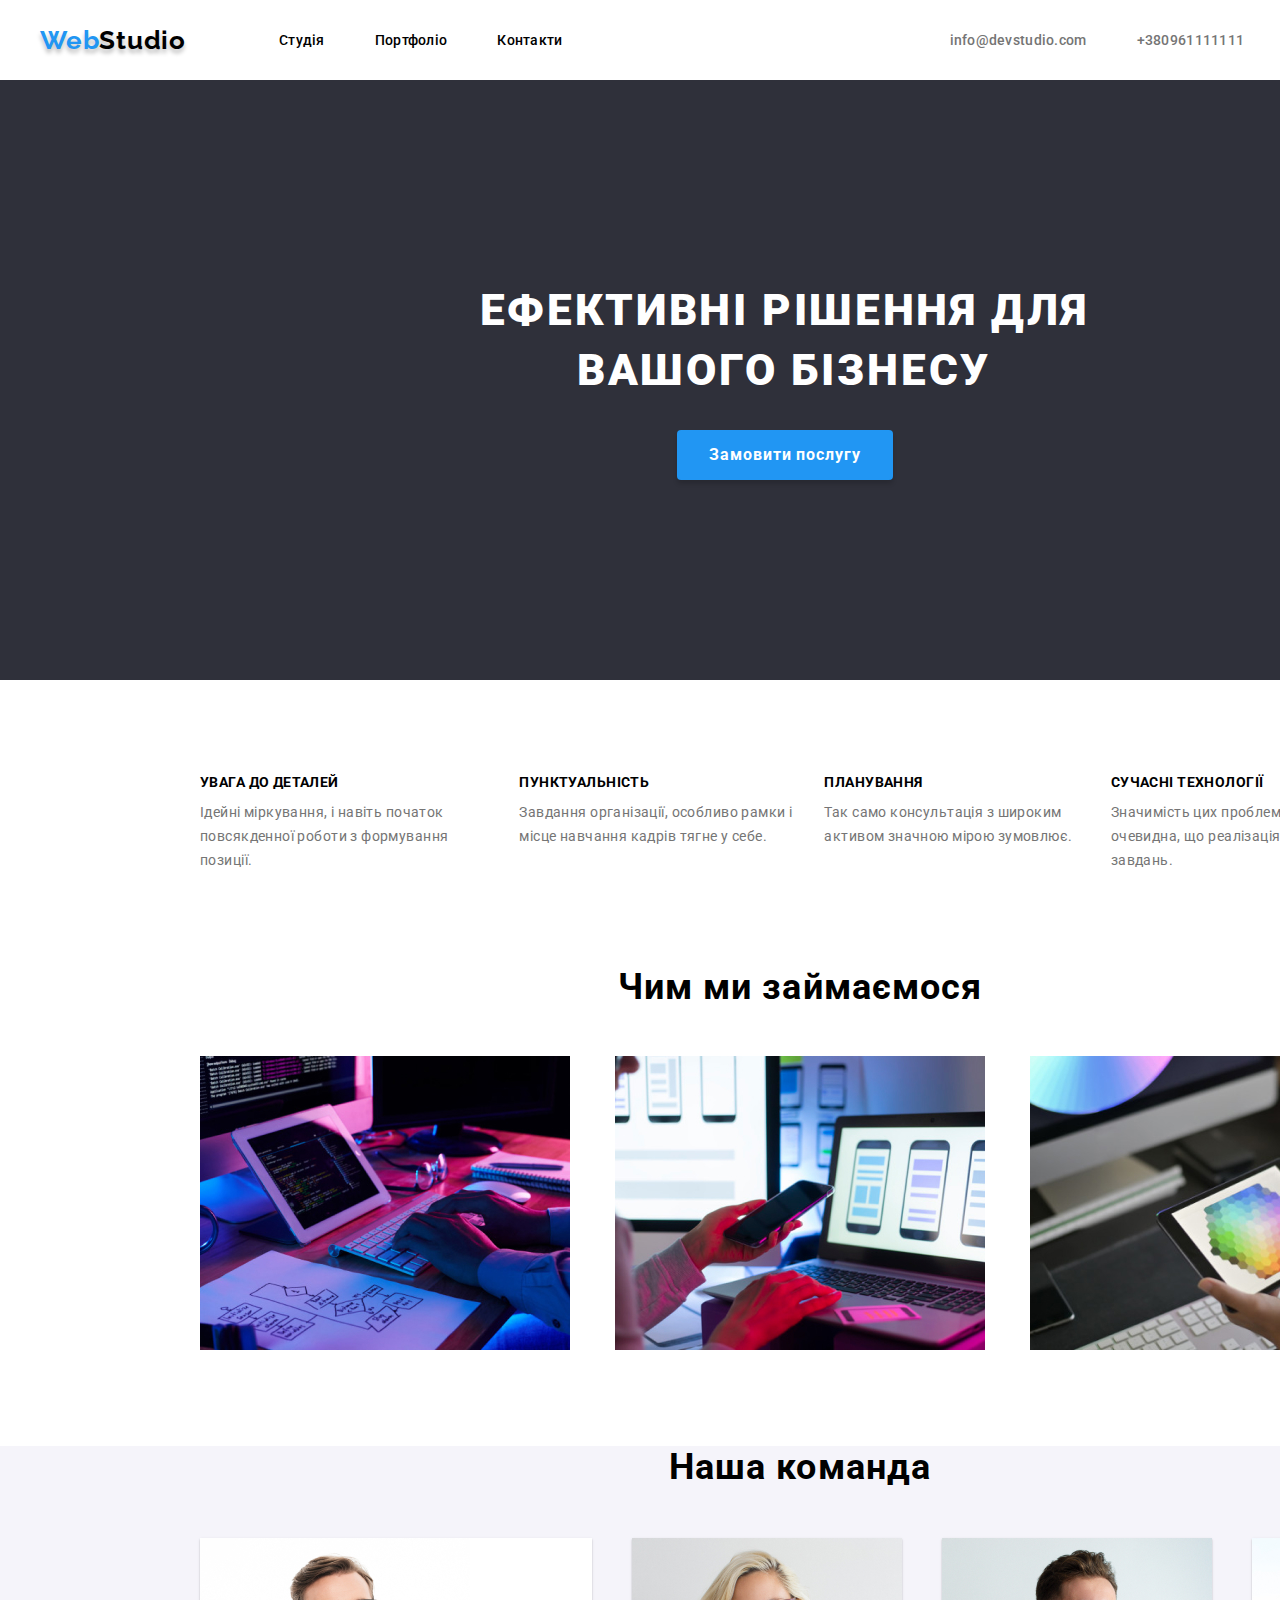
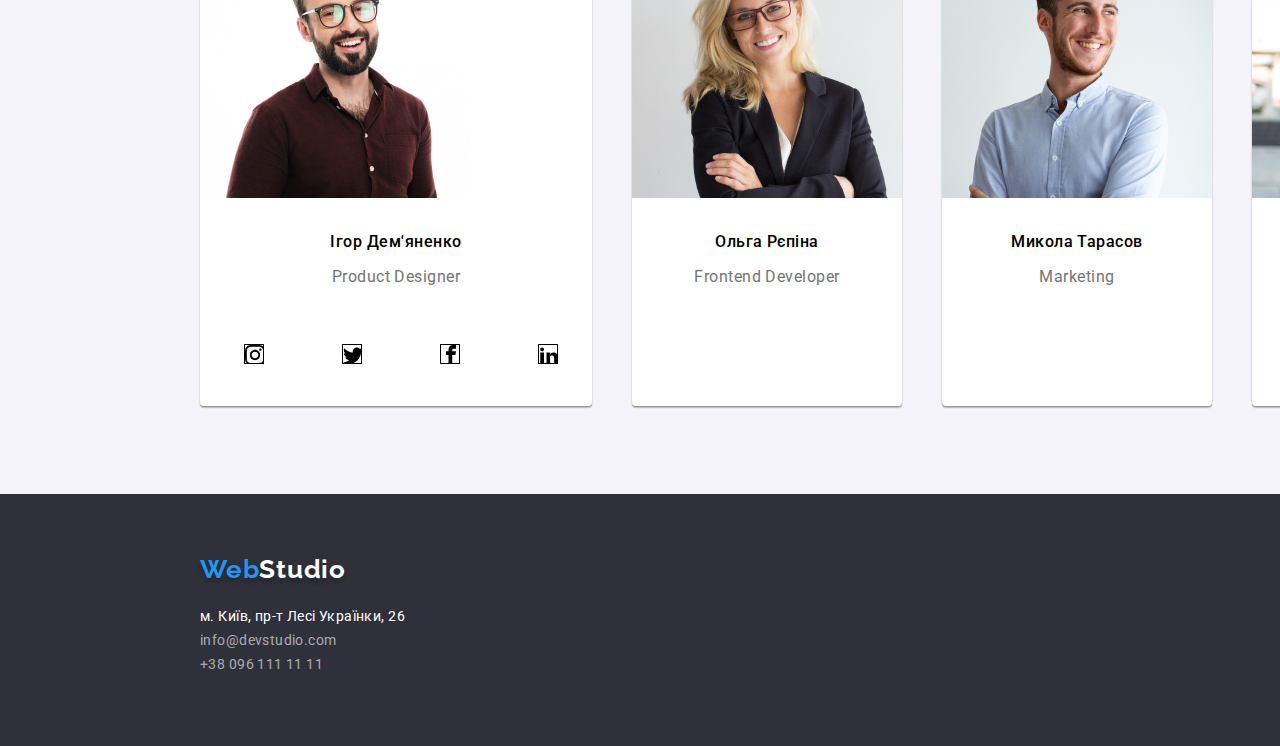
==== commit 7c223dcc: "svg_first" ====
--- a/index.html
+++ b/index.html
@@ -150,6 +150,37 @@
                 <img src="./image/team1.jpg" alt="" />
                 <p class="team__name">Ігор Дем'яненко</p>
                 <p class="team__job">Product Designer</p>
+                <ul class="team__social-list">
+                  <li class="team__social-item">
+                    <svg class="team__social-pic">
+                      <use
+                        href="./image/icons.svg#insta"
+                        width="20"
+                        height="20"
+                      />
+                    </svg>
+                  </li>
+
+                  <li class="team__social-item">
+                    <svg class="team__social-pic">
+                      <use
+                        href="./image/icons.svg#twit"
+                        width="20"
+                        height="20"
+                      />
+                    </svg>
+                  </li>
+                  <li class="team__social-item">
+                    <svg class="team__social-pic">
+                      <use href="./image/icons.svg#fb" width="20" height="20" />
+                    </svg>
+                  </li>
+                  <li class="team__social-item">
+                    <svg class="team__social-pic">
+                      <use href="./image/icons.svg#in" width="20" height="20" />
+                    </svg>
+                  </li>
+                </ul>
               </li>
               <li class="team__list-item">
                 <img src="./image/team2.jpg" alt="" />
--- a/CSS/style.css
+++ b/CSS/style.css
@@ -398,6 +398,36 @@
   margin: 10px 0 30px 0;
 }
 
+.team__social-list {
+  display: flex;
+  justify-content: center;
+  align-items: center;
+}
+
+.team__social-item {
+  display: flex;
+}
+
+.team__social-pic {
+  width: 20px;
+  height: 20px;
+  margin-top: 28px;
+  margin-right: 34px;
+  margin-bottom: 42px;
+  margin-left: 44px;
+  border: 1px solid black;
+
+}
+
+/* .team__social-pic:first-child {
+  margin-left: 0px;
+}
+
+.team__social-pic:last-child {
+  margin-right: 0px;
+} */
+
+
 /* ========= footer ====== */
 .footer {
   width: 1600px;
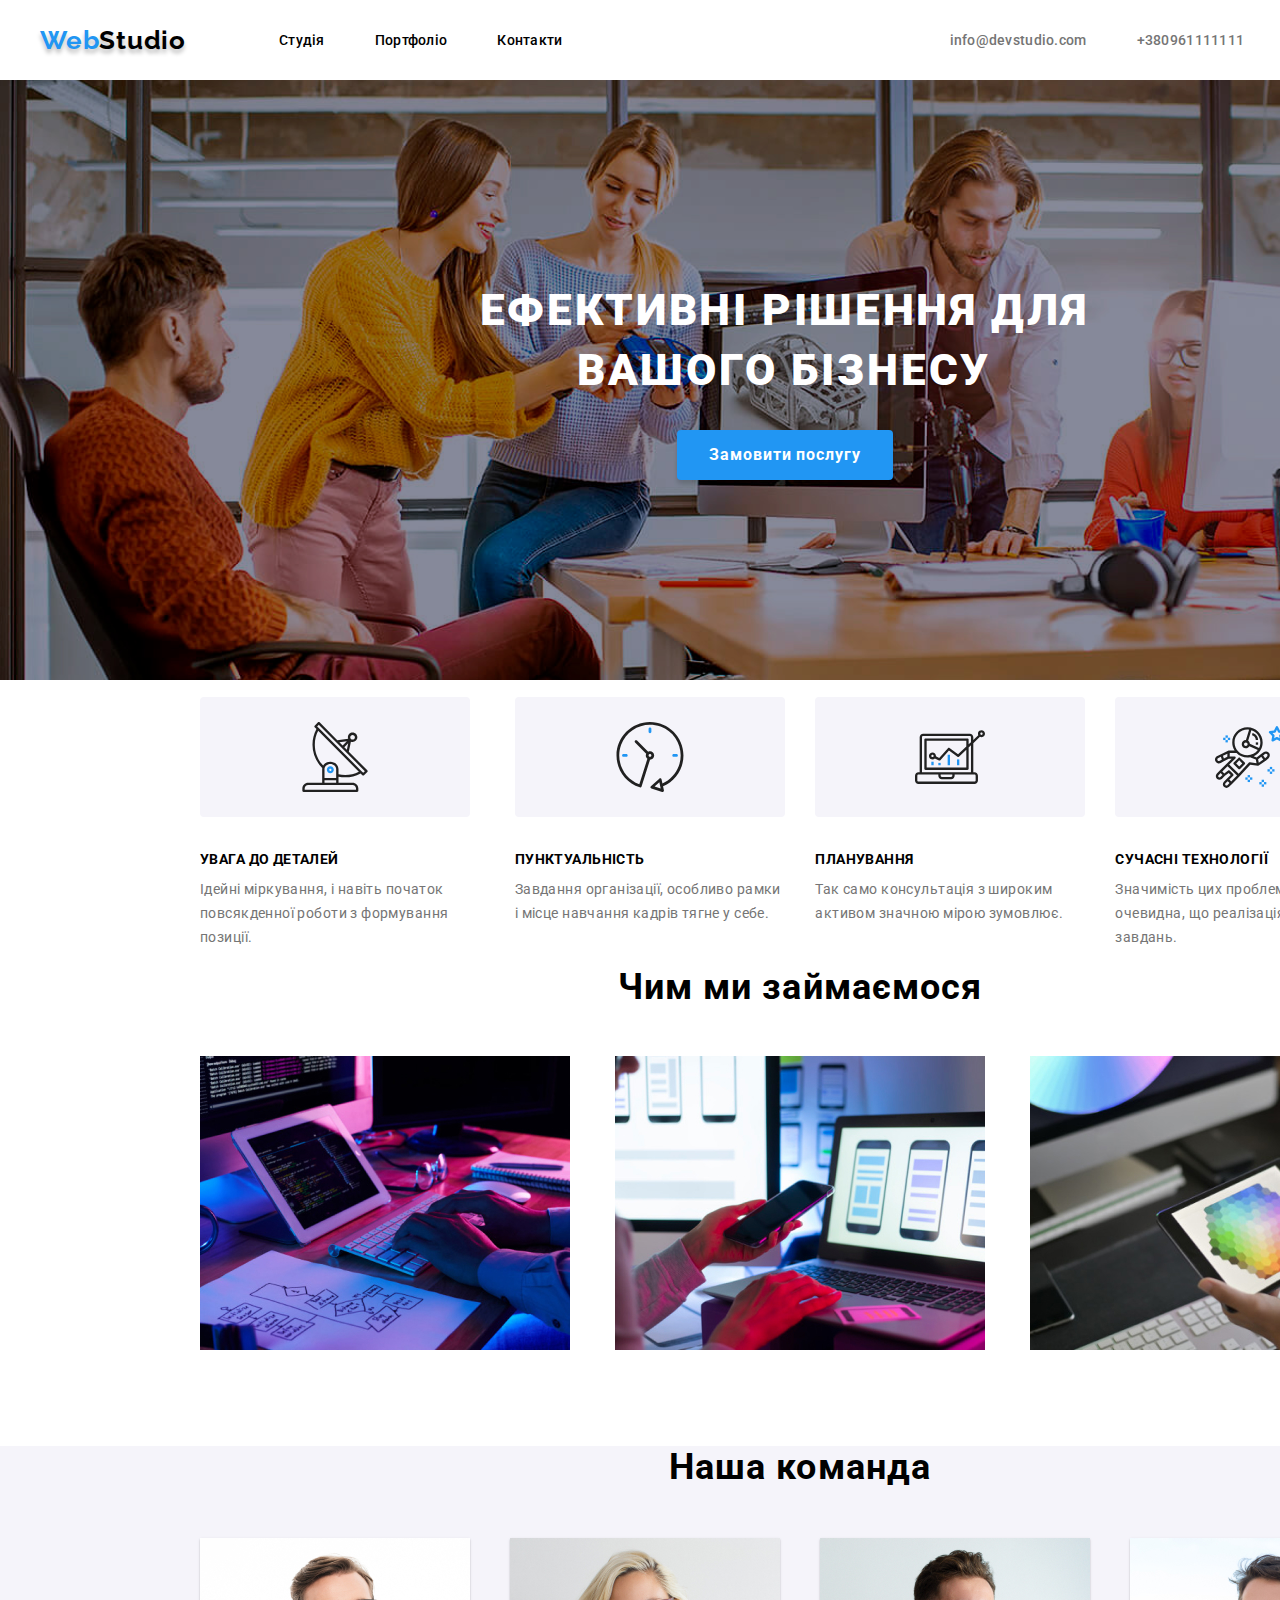
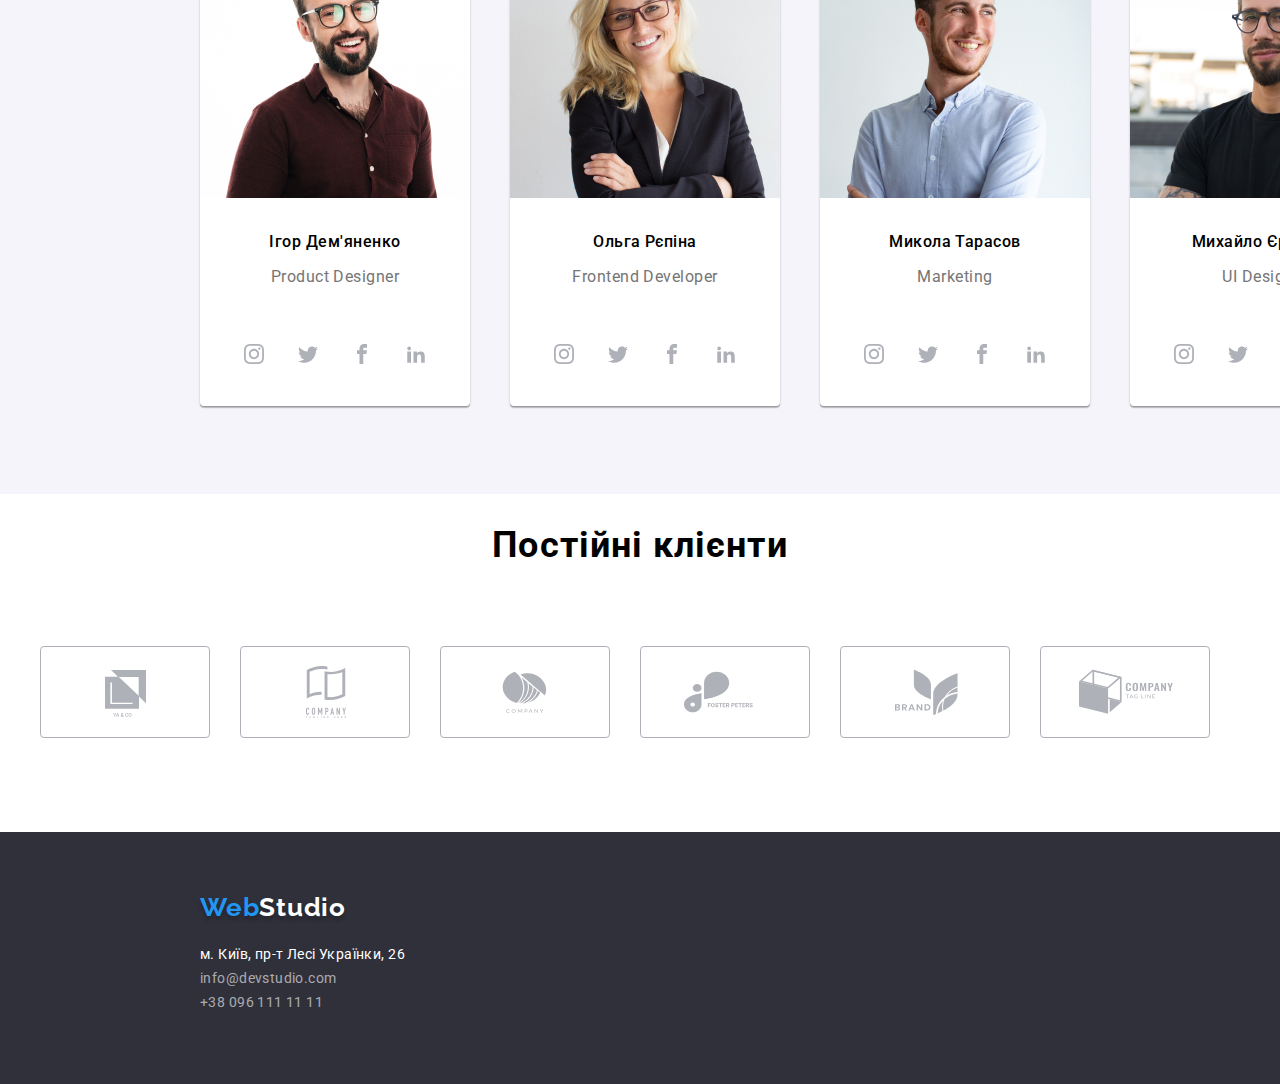
==== commit c0f18700: "svgthird" ====
--- a/index.html
+++ b/index.html
@@ -5,24 +5,16 @@
     <meta name="viewport" content="width=device-width, initial-scale=1.0" />
 
     <!-- тут будут шрифты -->
+    <link rel="preconnect" href="https://fonts.googleapis.com" />
+    <link rel="preconnect" href="https://fonts.gstatic.com" crossorigin />
     <link
-      href="https://fonts.googleapis.com/css2?family=Raleway&family=Roboto:wght@400;500;700;900&display=swap"
+      href="https://fonts.googleapis.com/css2?family=Raleway:wght@700&display=swap"
       rel="stylesheet"
     />
+    <link rel="preconnect" href="https://fonts.googleapis.com" />
+    <link rel="preconnect" href="https://fonts.gstatic.com" crossorigin />
     <link
-      href="https://fonts.googleapis.com/css2?family=Raleway&family=Roboto:wght@400;500;700&display=swap"
-      rel="stylesheet"
-    />
-    <link
-      href="https://fonts.googleapis.com/css2?family=Raleway&family=Roboto:wght@400;500&display=swap"
-      rel="stylesheet"
-    />
-    <link
-      href="https://fonts.googleapis.com/css2?family=Raleway&family=Roboto:wght@500&display=swap"
-      rel="stylesheet"
-    />
-    <link
-      href="https://fonts.googleapis.com/css2?family=Raleway:wght@400;700&family=Roboto:wght@500&display=swap"
+      href="https://fonts.googleapis.com/css2?family=Raleway:wght@700&family=Roboto:wght@300;400;500;700&display=swap"
       rel="stylesheet"
     />
     <link
@@ -87,6 +79,9 @@
           <div class="perevagi">
             <ul class="perevagi__list">
               <li class="perevagi__list-item">
+                <svg class="perevagi-pic">
+                  <use href="./image/icons.svg#antena" />
+                </svg>
                 <h4 class="perevagi__h4">УВАГА ДО ДЕТАЛЕЙ</h4>
                 <p class="perevagi__par">
                   Ідейні міркування, і навіть початок повсякденної роботи з
@@ -94,6 +89,9 @@
                 </p>
               </li>
               <li class="perevagi__list-item">
+                <svg class="perevagi-pic">
+                  <use href="./image/icons.svg#clock" />
+                </svg>
                 <h4 class="perevagi__h4">ПУНКТУАЛЬНІСТЬ</h4>
                 <p class="perevagi__par">
                   Завдання організації, особливо рамки і місце навчання кадрів
@@ -101,6 +99,9 @@
                 </p>
               </li>
               <li class="perevagi__list-item">
+                <svg class="perevagi-pic">
+                  <use href="./image/icons.svg#diagram" />
+                </svg>
                 <h4 class="perevagi__h4">ПЛАНУВАННЯ</h4>
                 <p class="perevagi__par">
                   Так само консультація з широким активом значною мірою
@@ -108,6 +109,9 @@
                 </p>
               </li>
               <li class="perevagi__list-item">
+                <svg class="perevagi-pic">
+                  <use href="./image/icons.svg#astronaft" />
+                </svg>
                 <h4 class="perevagi__h4">СУЧАСНІ ТЕХНОЛОГІЇ</h4>
                 <p class="perevagi__par">
                   Значимість цих проблем настільки очевидна, що реалізація
@@ -186,22 +190,155 @@
                 <img src="./image/team2.jpg" alt="" />
                 <p class="team__name">Ольга Рєпіна</p>
                 <p class="team__job">Frontend Developer</p>
+                <ul class="team__social-list">
+                  <li class="team__social-item">
+                    <svg class="team__social-pic">
+                      <use
+                        href="./image/icons.svg#insta"
+                        width="20"
+                        height="20"
+                      />
+                    </svg>
+                  </li>
+
+                  <li class="team__social-item">
+                    <svg class="team__social-pic">
+                      <use
+                        href="./image/icons.svg#twit"
+                        width="20"
+                        height="20"
+                      />
+                    </svg>
+                  </li>
+                  <li class="team__social-item">
+                    <svg class="team__social-pic">
+                      <use href="./image/icons.svg#fb" width="20" height="20" />
+                    </svg>
+                  </li>
+                  <li class="team__social-item">
+                    <svg class="team__social-pic">
+                      <use href="./image/icons.svg#in" width="20" height="20" />
+                    </svg>
+                  </li>
+                </ul>
               </li>
               <li class="team__list-item">
                 <img src="./image/team3.jpg" alt="" />
                 <p class="team__name">Микола Тарасов</p>
                 <p class="team__job">Marketing</p>
+                <ul class="team__social-list">
+                  <li class="team__social-item">
+                    <svg class="team__social-pic">
+                      <use
+                        href="./image/icons.svg#insta"
+                        width="20"
+                        height="20"
+                      />
+                    </svg>
+                  </li>
+
+                  <li class="team__social-item">
+                    <svg class="team__social-pic">
+                      <use
+                        href="./image/icons.svg#twit"
+                        width="20"
+                        height="20"
+                      />
+                    </svg>
+                  </li>
+                  <li class="team__social-item">
+                    <svg class="team__social-pic">
+                      <use href="./image/icons.svg#fb" width="20" height="20" />
+                    </svg>
+                  </li>
+                  <li class="team__social-item">
+                    <svg class="team__social-pic">
+                      <use href="./image/icons.svg#in" width="20" height="20" />
+                    </svg>
+                  </li>
+                </ul>
               </li>
               <li class="team__list-item">
                 <img src="./image/team4.jpg" alt="" />
                 <p class="team__name">Михайло Єрмаков</p>
                 <p class="team__job">UI Designer</p>
+                <ul class="team__social-list">
+                  <li class="team__social-item">
+                    <svg class="team__social-pic">
+                      <use
+                        href="./image/icons.svg#insta"
+                        width="20"
+                        height="20"
+                      />
+                    </svg>
+                  </li>
+
+                  <li class="team__social-item">
+                    <svg class="team__social-pic">
+                      <use
+                        href="./image/icons.svg#twit"
+                        width="20"
+                        height="20"
+                      />
+                    </svg>
+                  </li>
+                  <li class="team__social-item">
+                    <svg class="team__social-pic">
+                      <use href="./image/icons.svg#fb" width="20" height="20" />
+                    </svg>
+                  </li>
+                  <li class="team__social-item">
+                    <svg class="team__social-pic">
+                      <use href="./image/icons.svg#in" width="20" height="20" />
+                    </svg>
+                  </li>
+                </ul>
               </li>
             </ul>
           </div>
         </div>
       </section>
       <!-- =================== Наша команда ================== -->
+      <!-- ================= Постійні клієнти================= -->
+      <section>
+        <div class="container">
+          <div class="clients">
+            <h2 class="clients__h2">Постійні клієнти</h2>
+            <ul class="clients__list">
+              <li class="clients__item">
+                <svg class="clients-pic">
+                  <use href="./image/icons.svg#logo1" />
+                </svg>
+              </li>
+              <li class="clients__item">
+                <svg class="clients-pic">
+                  <use href="./image/icons.svg#logo2" />
+                </svg>
+              </li>
+              <li class="clients__item">
+                <svg class="clients-pic">
+                  <use href="./image/icons.svg#logo3" />
+                </svg>
+              </li>
+              <li class="clients__item">
+                <svg class="clients-pic">
+                  <use href="./image/icons.svg#logo4" />
+                </svg>
+              </li>
+              <li class="clients__item">
+                <svg class="clients-pic">
+                  <use href="./image/icons.svg#logo5" />
+                </svg>
+              </li>
+              <li class="clients__item">
+                <svg class="clients-pic">
+                  <use href="./image/icons.svg#logo6" />
+                </svg>
+              </li>
+            </ul>
+          </div>
+        </div>
+      </section>
     </main>
     <!-- =========== footer =========== -->
     <footer class="footer">
--- a/CSS/style.css
+++ b/CSS/style.css
@@ -149,9 +149,13 @@
 .buisnes__sector {
   width: 1600px;
   height: 600px;
-  background-color: #2F303A;
   margin-left: auto;
   margin-right: auto;
+  background: rgba(47, 48, 58, 0.40);
+  background-image: url('../image/teamall.png');
+
+  background-size: contain;
+  background-repeat: no-repeat;
 }
 
 .buisnes__div {
@@ -231,6 +235,15 @@
   align-items: center;
 }
 
+.perevagi-pic {
+  width: 270px;
+  height: 120px;
+  border-radius: 4px;
+  background: #F5F4FA;
+  padding: 25px 100px 25px 100px;
+  margin-bottom: 30px;
+}
+
 .perevagi__list {
   display: flex;
   align-items: start;
@@ -303,6 +316,7 @@
   margin: 0;
   padding: 0;
   margin-bottom: 50px;
+
 }
 
 .chemzanyati__foto {
@@ -400,33 +414,84 @@
 
 .team__social-list {
   display: flex;
+}
+
+.team__social-item {
+  margin-top: 16px;
+  margin-right: 10px;
+  margin-bottom: 30px;
+  height: 44px;
+  width: 44px;
+}
+
+.team__social-item:nth-child(1) {
+  margin-left: 32px;
+}
+
+.team__social-item:nth-child(4) {
+  margin-right: 32px;
+}
+
+.team__social-item:hover {
+  background-color: var(--text-color-blue);
+  border-radius: 50%;
+}
+
+.team__social-pic {
+  height: 20px;
+  width: 20px;
+  fill: rgba(175, 177, 184, 1);
   justify-content: center;
   align-items: center;
-}
-
-.team__social-item {
-  display: flex;
-}
-
-.team__social-pic {
-  width: 20px;
-  height: 20px;
-  margin-top: 28px;
-  margin-right: 34px;
-  margin-bottom: 42px;
-  margin-left: 44px;
-  border: 1px solid black;
-
-}
-
-/* .team__social-pic:first-child {
-  margin-left: 0px;
-}
-
-.team__social-pic:last-child {
-  margin-right: 0px;
-} */
-
+  margin: 12px;
+}
+
+/* ===========clients====== */
+.clients {
+  margin: 0;
+  padding: 0;
+}
+
+.clients__list {
+  display: flex;
+  align-items: center;
+  justify-content: center;
+}
+
+.clients__item {
+  border-radius: 4px;
+  border: 1px solid #AFB1B8;
+  width: 170px;
+  height: 92px;
+  margin-right: 30px;
+  margin-top: 50px;
+  margin-bottom: 94px;
+}
+
+.clients-pic {
+  padding: 16px 32px 16px 32px;
+}
+
+.clients__item:hover {
+
+  border: 1px solid var(--text-color-blue);
+}
+
+.clients-pic:hover {
+  fill: var(--text-color-blue);
+}
+
+.clients__h2 {
+  color: var(--text-color-black);
+
+  text-align: center;
+  font-family: Roboto;
+  font-size: 36px;
+  font-style: normal;
+  font-weight: 700;
+  line-height: normal;
+  letter-spacing: 1.08px;
+}
 
 /* ========= footer ====== */
 .footer {
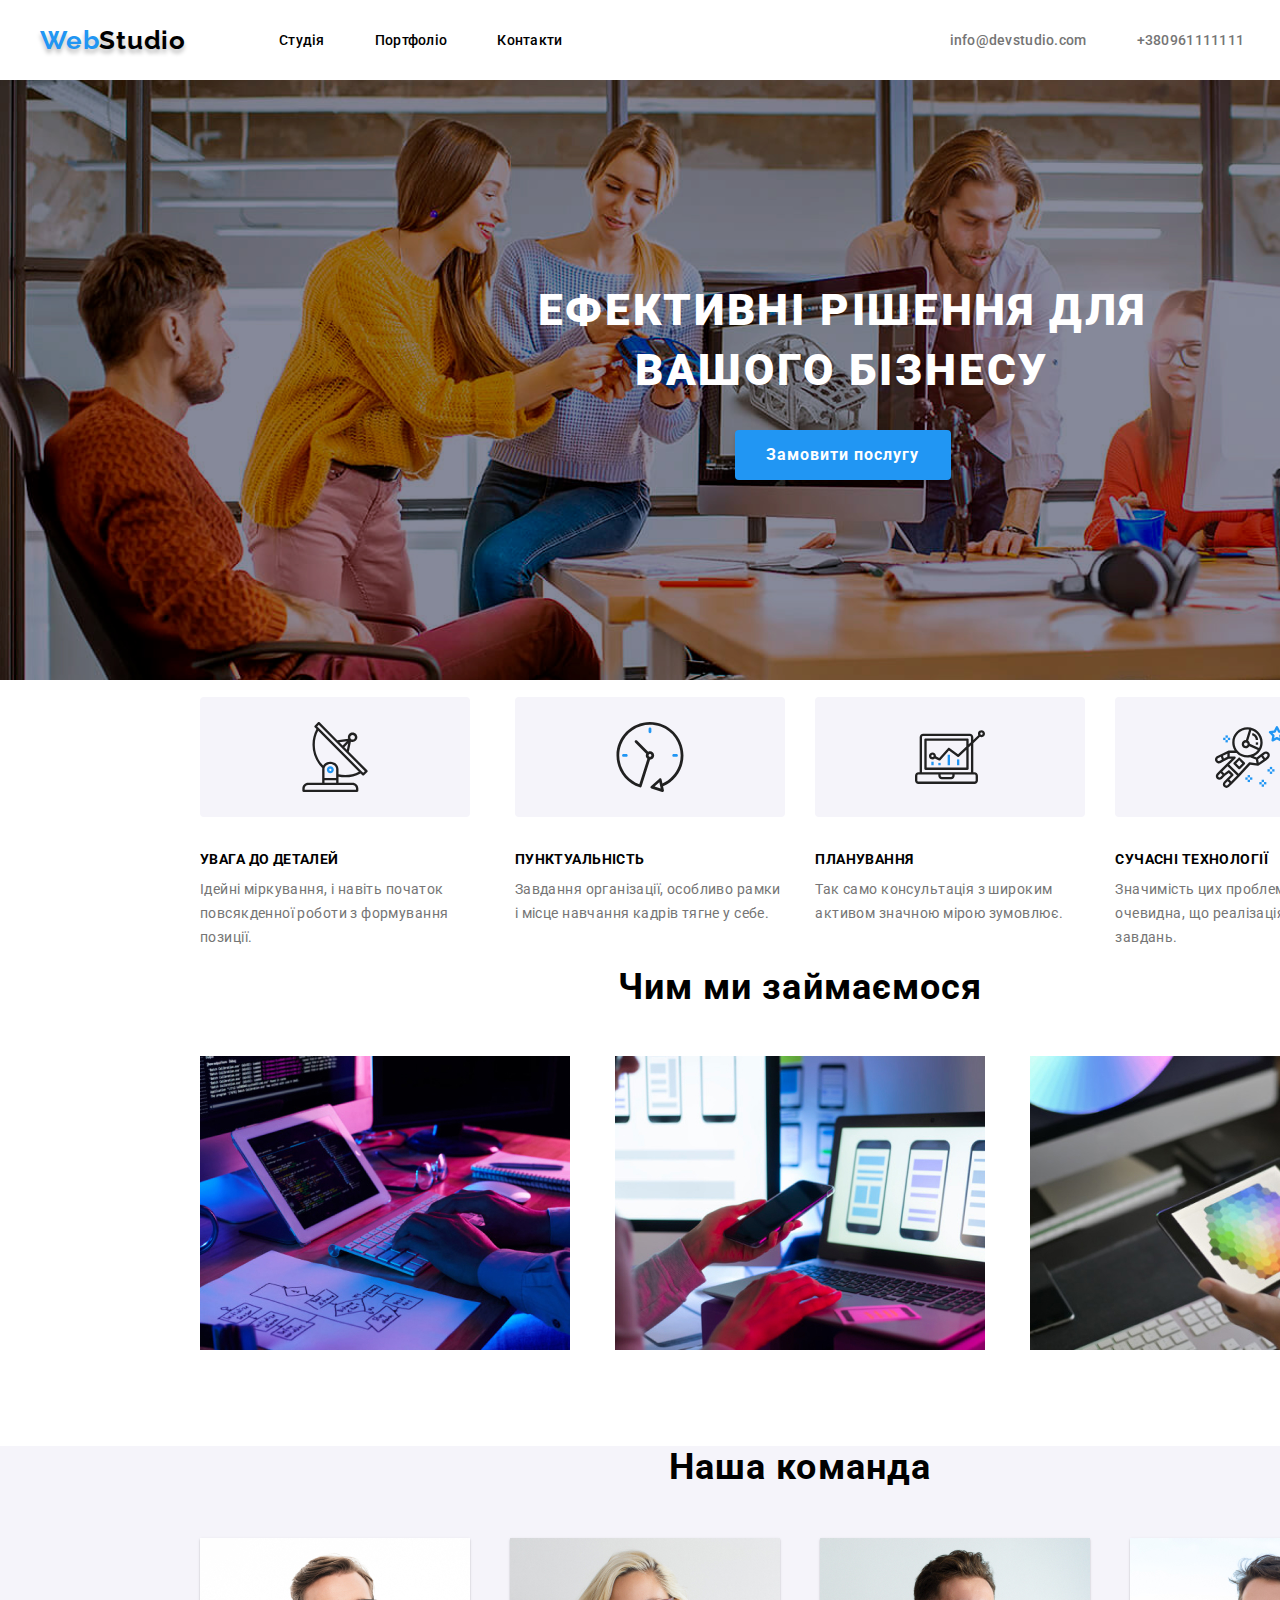
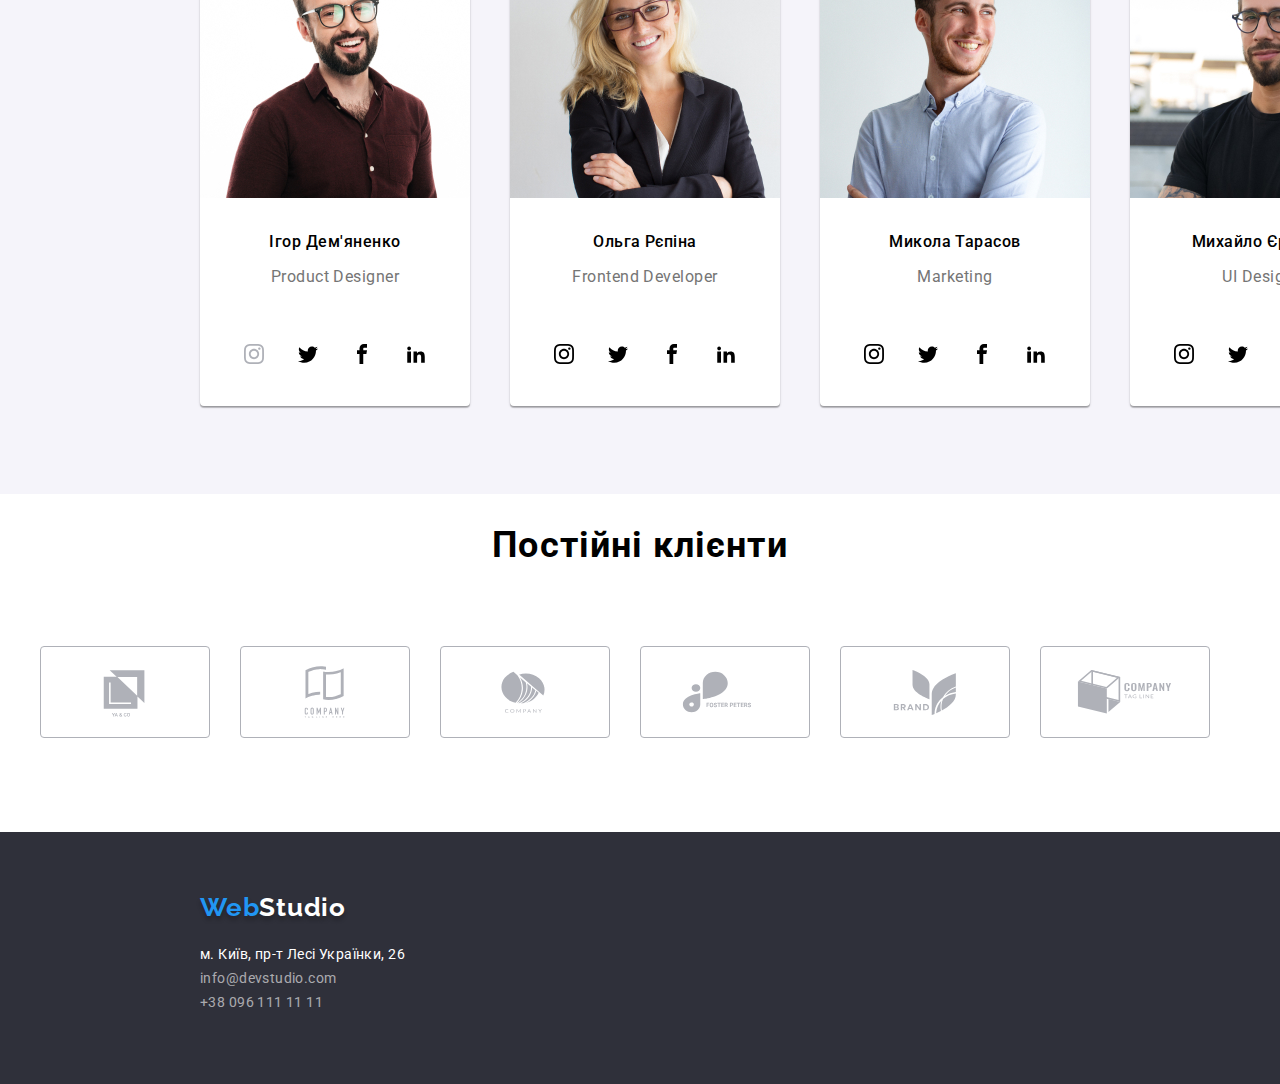
==== commit 43d470f6: "overley" ====
--- a/index.html
+++ b/index.html
@@ -59,7 +59,7 @@
 
       <!-- ======== Ефективні рішення===== -->
       <section class="buisnes__sector">
-        <div class="container">
+        <div class="container buisnes_cont">
           <div class="buisnes__div">
             <h1 class="buisnes__h1">Ефективні рішення для вашого бізнесу</h1>
             <div class="buisnes__button">
@@ -99,7 +99,7 @@
                 </p>
               </li>
               <li class="perevagi__list-item">
-                <svg class="perevagi-pic">
+                <svg class="perevagi-pic" width="106" height="60">
                   <use href="./image/icons.svg#diagram" />
                 </svg>
                 <h4 class="perevagi__h4">ПЛАНУВАННЯ</h4>
@@ -152,17 +152,21 @@
             <ul class="team__list">
               <li class="team__list-item">
                 <img src="./image/team1.jpg" alt="" />
+
                 <p class="team__name">Ігор Дем'яненко</p>
                 <p class="team__job">Product Designer</p>
                 <ul class="team__social-list">
                   <li class="team__social-item">
-                    <svg class="team__social-pic">
-                      <use
-                        href="./image/icons.svg#insta"
-                        width="20"
-                        height="20"
-                      />
-                    </svg>
+                    <a
+                      class="team__link"
+                      href="#"
+                      target="_blank"
+                      aria-label="Посилання на Instagram"
+                    >
+                      <svg class="team__social-pic" width="20" height="20">
+                        <use href="./image/icons.svg#insta" />
+                      </svg>
+                    </a>
                   </li>
 
                   <li class="team__social-item">
@@ -306,34 +310,46 @@
             <h2 class="clients__h2">Постійні клієнти</h2>
             <ul class="clients__list">
               <li class="clients__item">
-                <svg class="clients-pic">
-                  <use href="./image/icons.svg#logo1" />
-                </svg>
-              </li>
-              <li class="clients__item">
-                <svg class="clients-pic">
-                  <use href="./image/icons.svg#logo2" />
-                </svg>
-              </li>
-              <li class="clients__item">
-                <svg class="clients-pic">
-                  <use href="./image/icons.svg#logo3" />
-                </svg>
-              </li>
-              <li class="clients__item">
-                <svg class="clients-pic">
-                  <use href="./image/icons.svg#logo4" />
-                </svg>
-              </li>
-              <li class="clients__item">
-                <svg class="clients-pic">
-                  <use href="./image/icons.svg#logo5" />
-                </svg>
-              </li>
-              <li class="clients__item">
-                <svg class="clients-pic">
-                  <use href="./image/icons.svg#logo6" />
-                </svg>
+                <a class="clients-pic-link" href="#">
+                  <svg class="clients-pic" width="106" height="60">
+                    <use href="./image/icons.svg#logo1" />
+                  </svg>
+                </a>
+              </li>
+              <li class="clients__item">
+                <a class="clients-pic-link" href="#">
+                  <svg class="clients-pic" width="106" height="60">
+                    <use href="./image/icons.svg#logo2" />
+                  </svg>
+                </a>
+              </li>
+              <li class="clients__item">
+                <a class="clients-pic-link" href="#">
+                  <svg class="clients-pic" width="106" height="60">
+                    <use href="./image/icons.svg#logo3" />
+                  </svg>
+                </a>
+              </li>
+              <li class="clients__item">
+                <a class="clients-pic-link" href="#">
+                  <svg class="clients-pic" width="106" height="60">
+                    <use href="./image/icons.svg#logo4" />
+                  </svg>
+                </a>
+              </li>
+              <li class="clients__item">
+                <a class="clients-pic-link" href="#">
+                  <svg class="clients-pic" width="106" height="60">
+                    <use href="./image/icons.svg#logo5" />
+                  </svg>
+                </a>
+              </li>
+              <li class="clients__item">
+                <a class="clients-pic-link" href="#">
+                  <svg class="clients-pic" width="106" height="60">
+                    <use href="./image/icons.svg#logo6" />
+                  </svg>
+                </a>
               </li>
             </ul>
           </div>
--- a/CSS/style.css
+++ b/CSS/style.css
@@ -3,6 +3,7 @@
   --text-color-black: #000;
   --text-color-blue: #2196F3;
   --text-color-white: #FFF;
+  --socials-opacity: rgba(255, 255, 255, 0.1);
 }
 
 
@@ -73,7 +74,6 @@
 .nav__list {
   display: inline-block;
   list-style: none;
-
   display: flex;
   justify-content: space-between;
   align-items: center;
@@ -151,17 +151,23 @@
   height: 600px;
   margin-left: auto;
   margin-right: auto;
-  background: rgba(47, 48, 58, 0.40);
-  background-image: url('../image/teamall.png');
-
-  background-size: contain;
-  background-repeat: no-repeat;
+  background-image: url("../image/teamall.png");
+  background-size: cover;
+
+}
+
+.buisnes_cont:hover {
+  width: 100%;
+  height: 100%;
+  background-color: rgba(0, 0, 0, 0.3);
+  transition: all .4s linear 0s;
 }
 
 .buisnes__div {
   display: flex;
   flex-direction: column;
-
+  align-items: center;
+  justify-content: center;
   padding: 0;
   margin: 0;
 }
@@ -179,7 +185,7 @@
 
   height: 120px;
   width: 696px;
-  margin: 200px 452px 30px 236px;
+  margin: 200px 452px 30px 536px;
 
   display: inline-block;
   display: flex;
@@ -204,7 +210,7 @@
   border-radius: 4px;
   height: 50px;
   width: 216px;
-  margin: 0 692px 200px 477px;
+  margin: 0 692px 200px 777px;
   padding: 10px 28px;
 
   display: inline-block;
@@ -440,10 +446,32 @@
 .team__social-pic {
   height: 20px;
   width: 20px;
-  fill: rgba(175, 177, 184, 1);
+  fill: currentColor;
   justify-content: center;
   align-items: center;
   margin: 12px;
+}
+
+.team__link {
+  width: 100%;
+  height: 100%;
+
+  display: flex;
+  justify-content: center;
+  align-items: center;
+
+  color: #AFB1B8;
+  border-radius: 50%;
+
+  transition:
+    fill 250ms cubic-bezier(0.4, 0, 0.2, 1),
+    background-color 250ms cubic-bezier(0.4, 0, 0.2, 1);
+}
+
+.team__link:hover,
+.team__link:focus {
+  background-color: #2196F3;
+  color: #FFF;
 }
 
 /* ===========clients====== */
@@ -469,15 +497,26 @@
 }
 
 .clients-pic {
-  padding: 16px 32px 16px 32px;
-}
-
-.clients__item:hover {
-
-  border: 1px solid var(--text-color-blue);
-}
-
-.clients-pic:hover {
+  fill: currentColor;
+}
+
+.clients-pic-link {
+  display: flex;
+  justify-content: center;
+  align-items: center;
+  padding: 16px 0px;
+
+  color: #afb1b8;
+
+  transition: color 250ms cubic-bezier(0.4, 0, 0.2, 1),
+    border-color 250ms cubic-bezier(0.4, 0, 0.2, 1);
+}
+
+.clients-pic-link:hover,
+.clients__item:hover,
+.clients-pic-link:focus {
+  border-color: var(--text-color-blue);
+  color: var(--text-color-blue);
   fill: var(--text-color-blue);
 }
 
@@ -614,7 +653,7 @@
   border-radius: 4px;
   text-align: center;
   box-shadow: 0px 2px 2px 0px rgba(0, 0, 0, 0.12), 0px 1px 2px 0px rgba(0, 0, 0, 0.08), 0px 3px 1px 0px rgba(0, 0, 0, 0.10);
-  background: #F5F4FA;
+  background-color: #F5F4FA;
   margin-right: 8px;
 }
 
@@ -655,13 +694,24 @@
   font-style: normal;
   font-weight: 500;
   line-height: 26px;
-  /* 162.5% */
   letter-spacing: 0.48px;
-}
-
-.portfolio__buttons-item:hover {
+  background-color: #F5F4FA;
+  width: 100%;
+  height: 100%;
+  display: flex;
+  justify-content: center;
+  align-items: center;
+  border-radius: 4px;
+  text-align: center;
+  box-shadow: 0px 2px 2px 0px rgba(0, 0, 0, 0.12), 0px 1px 2px 0px rgba(0, 0, 0, 0.08), 0px 3px 1px 0px rgba(0, 0, 0, 0.10);
+
+}
+
+.portfolio__buttons-item,
+.portfolio__buttons-link:hover {
   color: #fff;
   background: rgba(33, 150, 243, 1);
+  transition: 0.3s ease;
 }
 
 .portfolio__buttons-item:focus {
@@ -678,7 +728,7 @@
   padding: 0;
   margin-top: 50px;
   margin-bottom: 94px;
-  display: flex;
+  background-size: cover;
 }
 
 .portfolio__image-list {
@@ -686,6 +736,46 @@
   align-items: center;
   justify-content: center;
   gap: 30px;
+}
+
+.porfolio__overley-place {
+  position: relative;
+  overflow: hidden;
+}
+
+.portfolio__overley {
+  position: absolute;
+  width: 100%;
+  height: 100%;
+  top: 0;
+  left: 0;
+  text-align: center;
+  transform: translatey(100%);
+  transition: 250ms ease;
+  background: rgba(33, 150, 243, 0.9);
+  display: flex;
+  justify-content: center;
+  align-items: center;
+  padding: 63px 24px;
+
+
+  color: #FFF;
+  font-family: Roboto;
+  font-size: 18px;
+  font-style: normal;
+  font-weight: 400;
+  line-height: 28px;
+  letter-spacing: 0.54px;
+}
+
+
+.porfolio__overley-place:hover .portfolio__overley {
+  transform: translatey(-1%);
+}
+
+.portfolio__image-item:hover {
+  background: #FFF;
+  box-shadow: 1px 4px 6px 0px rgba(0, 0, 0, 0.16), 0px 4px 4px 0px rgba(0, 0, 0, 0.06), 0px 1px 1px 0px rgba(0, 0, 0, 0.12);
 }
 
 .portfolio__image-name,
@@ -715,7 +805,6 @@
   font-style: normal;
   font-weight: 400;
   line-height: 30px;
-  /* 187.5% */
   letter-spacing: 0.48px;
   height: 30px;
   margin-bottom: 20px;
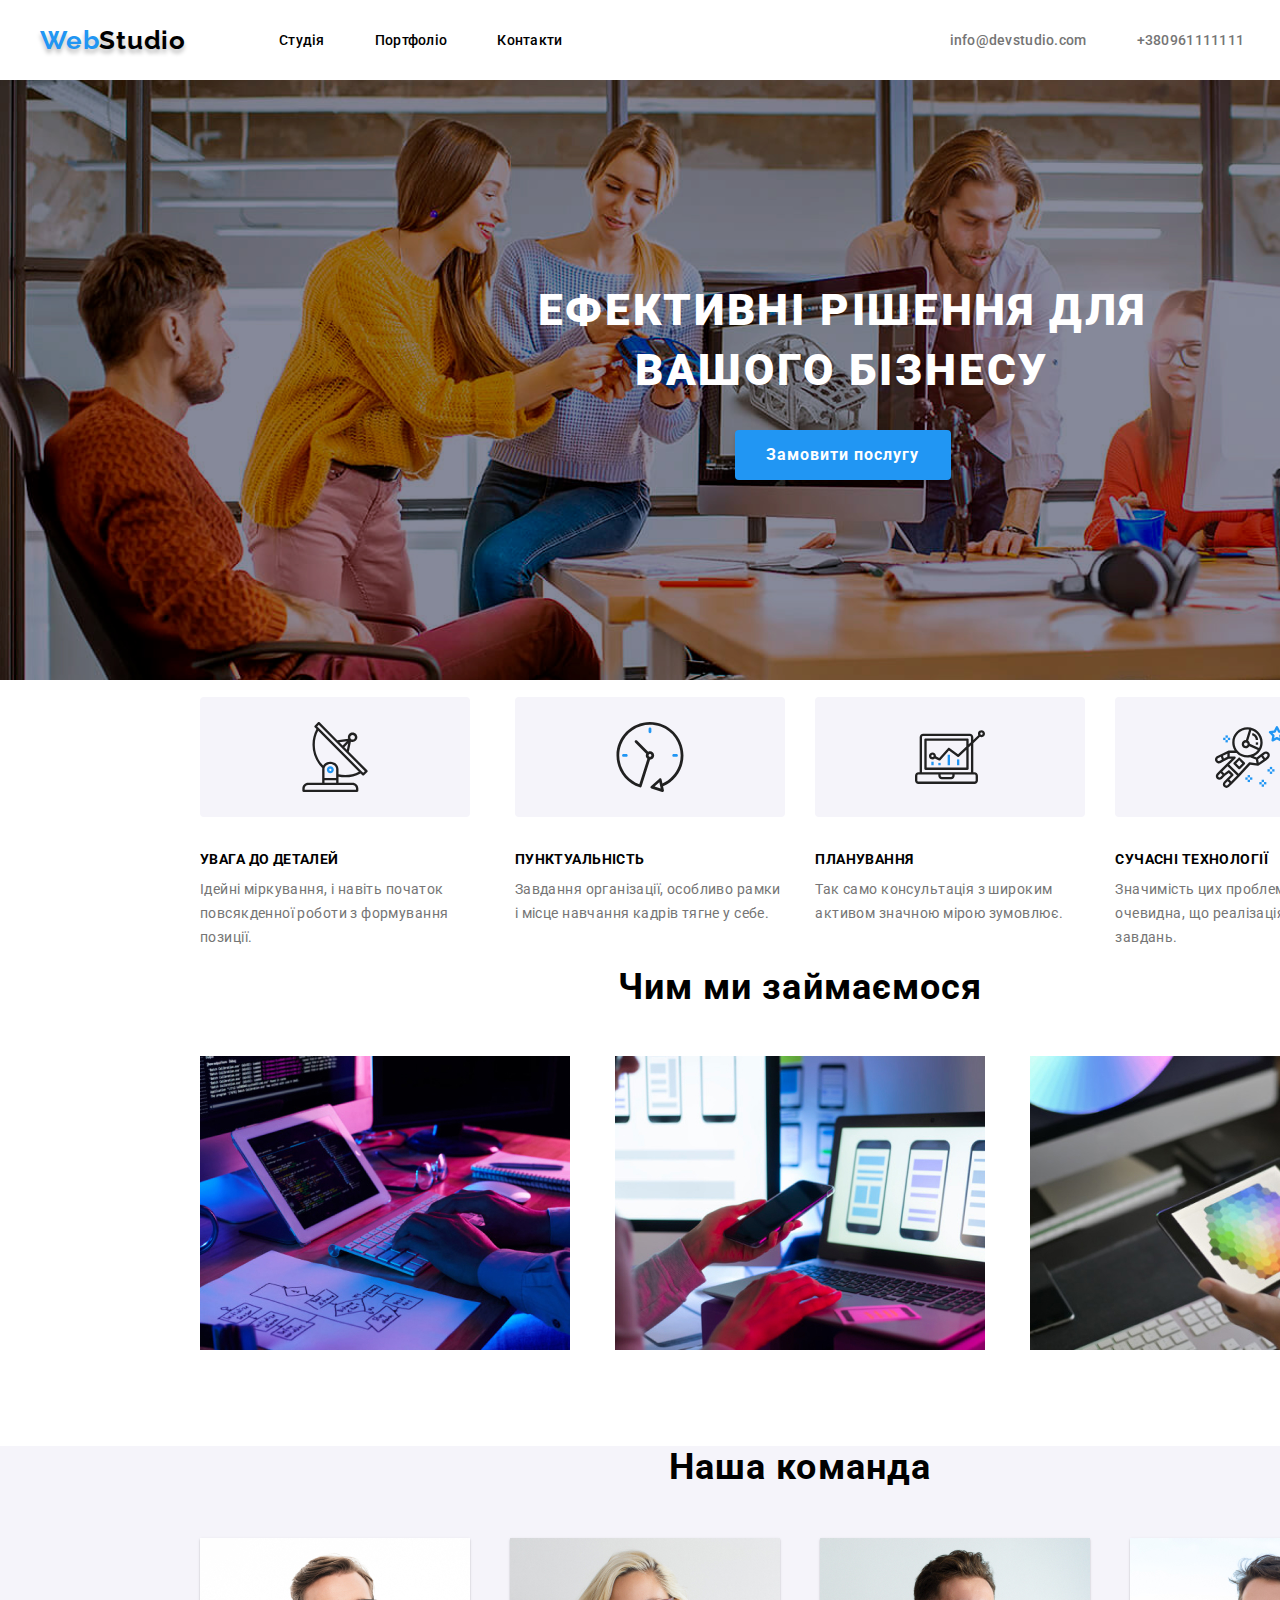
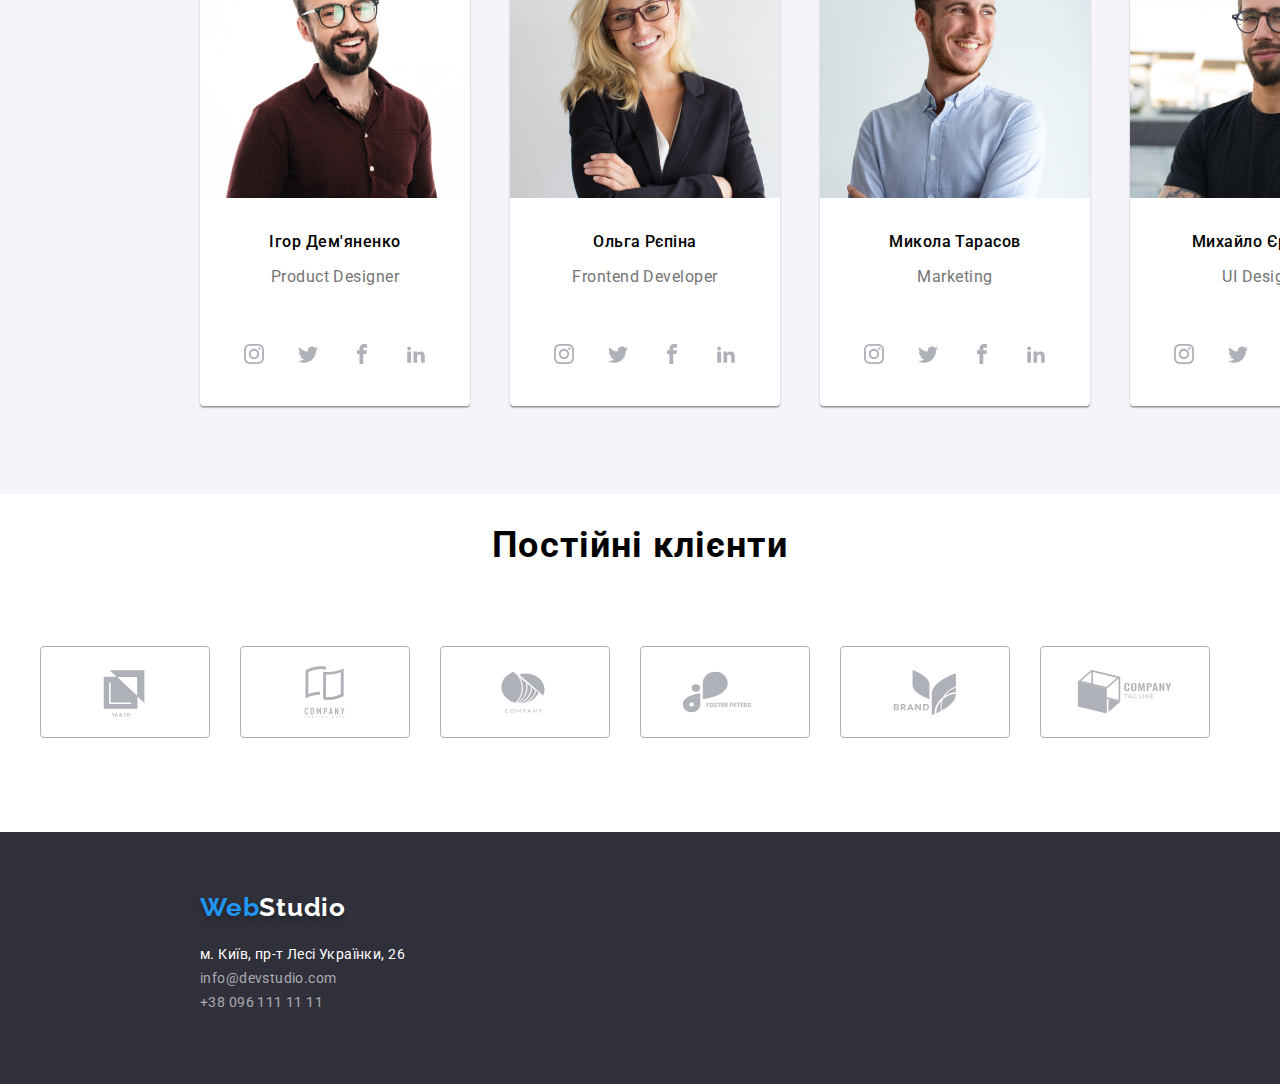
==== commit d641fdf2: "fixed svg" ====
--- a/index.html
+++ b/index.html
@@ -127,7 +127,7 @@
       <section class="chemzanyati__sector">
         <div class="container">
           <div class="chemzanyati">
-            <h1 class="chemzanyati__h1">Чим ми займаємося</h1>
+            <h3 class="chemzanyati__h1">Чим ми займаємося</h3>
             <ul class="chemzanyati__foto">
               <li class="chemzanyati__foto-item">
                 <img src="./image/main1.jpg" alt="" />
@@ -148,7 +148,7 @@
       <section class="team__section">
         <div class="container">
           <div class="team">
-            <h1 class="team__h1">Наша команда</h1>
+            <h3 class="team__h1">Наша команда</h3>
             <ul class="team__list">
               <li class="team__list-item">
                 <img src="./image/team1.jpg" alt="" />
@@ -170,23 +170,40 @@
                   </li>
 
                   <li class="team__social-item">
-                    <svg class="team__social-pic">
-                      <use
-                        href="./image/icons.svg#twit"
-                        width="20"
-                        height="20"
-                      />
-                    </svg>
-                  </li>
-                  <li class="team__social-item">
-                    <svg class="team__social-pic">
-                      <use href="./image/icons.svg#fb" width="20" height="20" />
-                    </svg>
-                  </li>
-                  <li class="team__social-item">
-                    <svg class="team__social-pic">
-                      <use href="./image/icons.svg#in" width="20" height="20" />
-                    </svg>
+                    <a
+                      class="team__link"
+                      href="#"
+                      target="_blank"
+                      aria-label="Посилання на Twitter"
+                    >
+                      <svg class="team__social-pic" width="20" height="20">
+                        <use href="./image/icons.svg#twit" />
+                      </svg>
+                    </a>
+                  </li>
+                  <li class="team__social-item">
+                    <a
+                      class="team__link"
+                      href="#"
+                      target="_blank"
+                      aria-label="Посилання на Facebook"
+                    >
+                      <svg class="team__social-pic" width="20" height="20">
+                        <use href="./image/icons.svg#fb" />
+                      </svg>
+                    </a>
+                  </li>
+                  <li class="team__social-item">
+                    <a
+                      class="team__link"
+                      href="#"
+                      target="_blank"
+                      aria-label="Посилання на Linkedin"
+                    >
+                      <svg class="team__social-pic" width="20" height="20">
+                        <use href="./image/icons.svg#in" />
+                      </svg>
+                    </a>
                   </li>
                 </ul>
               </li>
@@ -196,33 +213,53 @@
                 <p class="team__job">Frontend Developer</p>
                 <ul class="team__social-list">
                   <li class="team__social-item">
-                    <svg class="team__social-pic">
-                      <use
-                        href="./image/icons.svg#insta"
-                        width="20"
-                        height="20"
-                      />
-                    </svg>
-                  </li>
-
-                  <li class="team__social-item">
-                    <svg class="team__social-pic">
-                      <use
-                        href="./image/icons.svg#twit"
-                        width="20"
-                        height="20"
-                      />
-                    </svg>
-                  </li>
-                  <li class="team__social-item">
-                    <svg class="team__social-pic">
-                      <use href="./image/icons.svg#fb" width="20" height="20" />
-                    </svg>
-                  </li>
-                  <li class="team__social-item">
-                    <svg class="team__social-pic">
-                      <use href="./image/icons.svg#in" width="20" height="20" />
-                    </svg>
+                    <a
+                      class="team__link"
+                      href="#"
+                      target="_blank"
+                      aria-label="Посилання на Instagram"
+                    >
+                      <svg class="team__social-pic" width="20" height="20">
+                        <use href="./image/icons.svg#insta" />
+                      </svg>
+                    </a>
+                  </li>
+
+                  <li class="team__social-item">
+                    <a
+                      class="team__link"
+                      href="#"
+                      target="_blank"
+                      aria-label="Посилання на Twitter"
+                    >
+                      <svg class="team__social-pic" width="20" height="20">
+                        <use href="./image/icons.svg#twit" />
+                      </svg>
+                    </a>
+                  </li>
+                  <li class="team__social-item">
+                    <a
+                      class="team__link"
+                      href="#"
+                      target="_blank"
+                      aria-label="Посилання на Facebook"
+                    >
+                      <svg class="team__social-pic" width="20" height="20">
+                        <use href="./image/icons.svg#fb" />
+                      </svg>
+                    </a>
+                  </li>
+                  <li class="team__social-item">
+                    <a
+                      class="team__link"
+                      href="#"
+                      target="_blank"
+                      aria-label="Посилання на Linkedin"
+                    >
+                      <svg class="team__social-pic" width="20" height="20">
+                        <use href="./image/icons.svg#in" />
+                      </svg>
+                    </a>
                   </li>
                 </ul>
               </li>
@@ -232,33 +269,53 @@
                 <p class="team__job">Marketing</p>
                 <ul class="team__social-list">
                   <li class="team__social-item">
-                    <svg class="team__social-pic">
-                      <use
-                        href="./image/icons.svg#insta"
-                        width="20"
-                        height="20"
-                      />
-                    </svg>
-                  </li>
-
-                  <li class="team__social-item">
-                    <svg class="team__social-pic">
-                      <use
-                        href="./image/icons.svg#twit"
-                        width="20"
-                        height="20"
-                      />
-                    </svg>
-                  </li>
-                  <li class="team__social-item">
-                    <svg class="team__social-pic">
-                      <use href="./image/icons.svg#fb" width="20" height="20" />
-                    </svg>
-                  </li>
-                  <li class="team__social-item">
-                    <svg class="team__social-pic">
-                      <use href="./image/icons.svg#in" width="20" height="20" />
-                    </svg>
+                    <a
+                      class="team__link"
+                      href="#"
+                      target="_blank"
+                      aria-label="Посилання на Instagram"
+                    >
+                      <svg class="team__social-pic" width="20" height="20">
+                        <use href="./image/icons.svg#insta" />
+                      </svg>
+                    </a>
+                  </li>
+
+                  <li class="team__social-item">
+                    <a
+                      class="team__link"
+                      href="#"
+                      target="_blank"
+                      aria-label="Посилання на Twitter"
+                    >
+                      <svg class="team__social-pic" width="20" height="20">
+                        <use href="./image/icons.svg#twit" />
+                      </svg>
+                    </a>
+                  </li>
+                  <li class="team__social-item">
+                    <a
+                      class="team__link"
+                      href="#"
+                      target="_blank"
+                      aria-label="Посилання на Facebook"
+                    >
+                      <svg class="team__social-pic" width="20" height="20">
+                        <use href="./image/icons.svg#fb" />
+                      </svg>
+                    </a>
+                  </li>
+                  <li class="team__social-item">
+                    <a
+                      class="team__link"
+                      href="#"
+                      target="_blank"
+                      aria-label="Посилання на Linkedin"
+                    >
+                      <svg class="team__social-pic" width="20" height="20">
+                        <use href="./image/icons.svg#in" />
+                      </svg>
+                    </a>
                   </li>
                 </ul>
               </li>
@@ -268,33 +325,53 @@
                 <p class="team__job">UI Designer</p>
                 <ul class="team__social-list">
                   <li class="team__social-item">
-                    <svg class="team__social-pic">
-                      <use
-                        href="./image/icons.svg#insta"
-                        width="20"
-                        height="20"
-                      />
-                    </svg>
-                  </li>
-
-                  <li class="team__social-item">
-                    <svg class="team__social-pic">
-                      <use
-                        href="./image/icons.svg#twit"
-                        width="20"
-                        height="20"
-                      />
-                    </svg>
-                  </li>
-                  <li class="team__social-item">
-                    <svg class="team__social-pic">
-                      <use href="./image/icons.svg#fb" width="20" height="20" />
-                    </svg>
-                  </li>
-                  <li class="team__social-item">
-                    <svg class="team__social-pic">
-                      <use href="./image/icons.svg#in" width="20" height="20" />
-                    </svg>
+                    <a
+                      class="team__link"
+                      href="#"
+                      target="_blank"
+                      aria-label="Посилання на Instagram"
+                    >
+                      <svg class="team__social-pic" width="20" height="20">
+                        <use href="./image/icons.svg#insta" />
+                      </svg>
+                    </a>
+                  </li>
+
+                  <li class="team__social-item">
+                    <a
+                      class="team__link"
+                      href="#"
+                      target="_blank"
+                      aria-label="Посилання на Twitter"
+                    >
+                      <svg class="team__social-pic" width="20" height="20">
+                        <use href="./image/icons.svg#twit" />
+                      </svg>
+                    </a>
+                  </li>
+                  <li class="team__social-item">
+                    <a
+                      class="team__link"
+                      href="#"
+                      target="_blank"
+                      aria-label="Посилання на Facebook"
+                    >
+                      <svg class="team__social-pic" width="20" height="20">
+                        <use href="./image/icons.svg#fb" />
+                      </svg>
+                    </a>
+                  </li>
+                  <li class="team__social-item">
+                    <a
+                      class="team__link"
+                      href="#"
+                      target="_blank"
+                      aria-label="Посилання на Linkedin"
+                    >
+                      <svg class="team__social-pic" width="20" height="20">
+                        <use href="./image/icons.svg#in" />
+                      </svg>
+                    </a>
                   </li>
                 </ul>
               </li>
--- a/CSS/style.css
+++ b/CSS/style.css
@@ -747,7 +747,7 @@
   position: absolute;
   width: 100%;
   height: 100%;
-  top: 0;
+  top: 1%;
   left: 0;
   text-align: center;
   transform: translatey(100%);
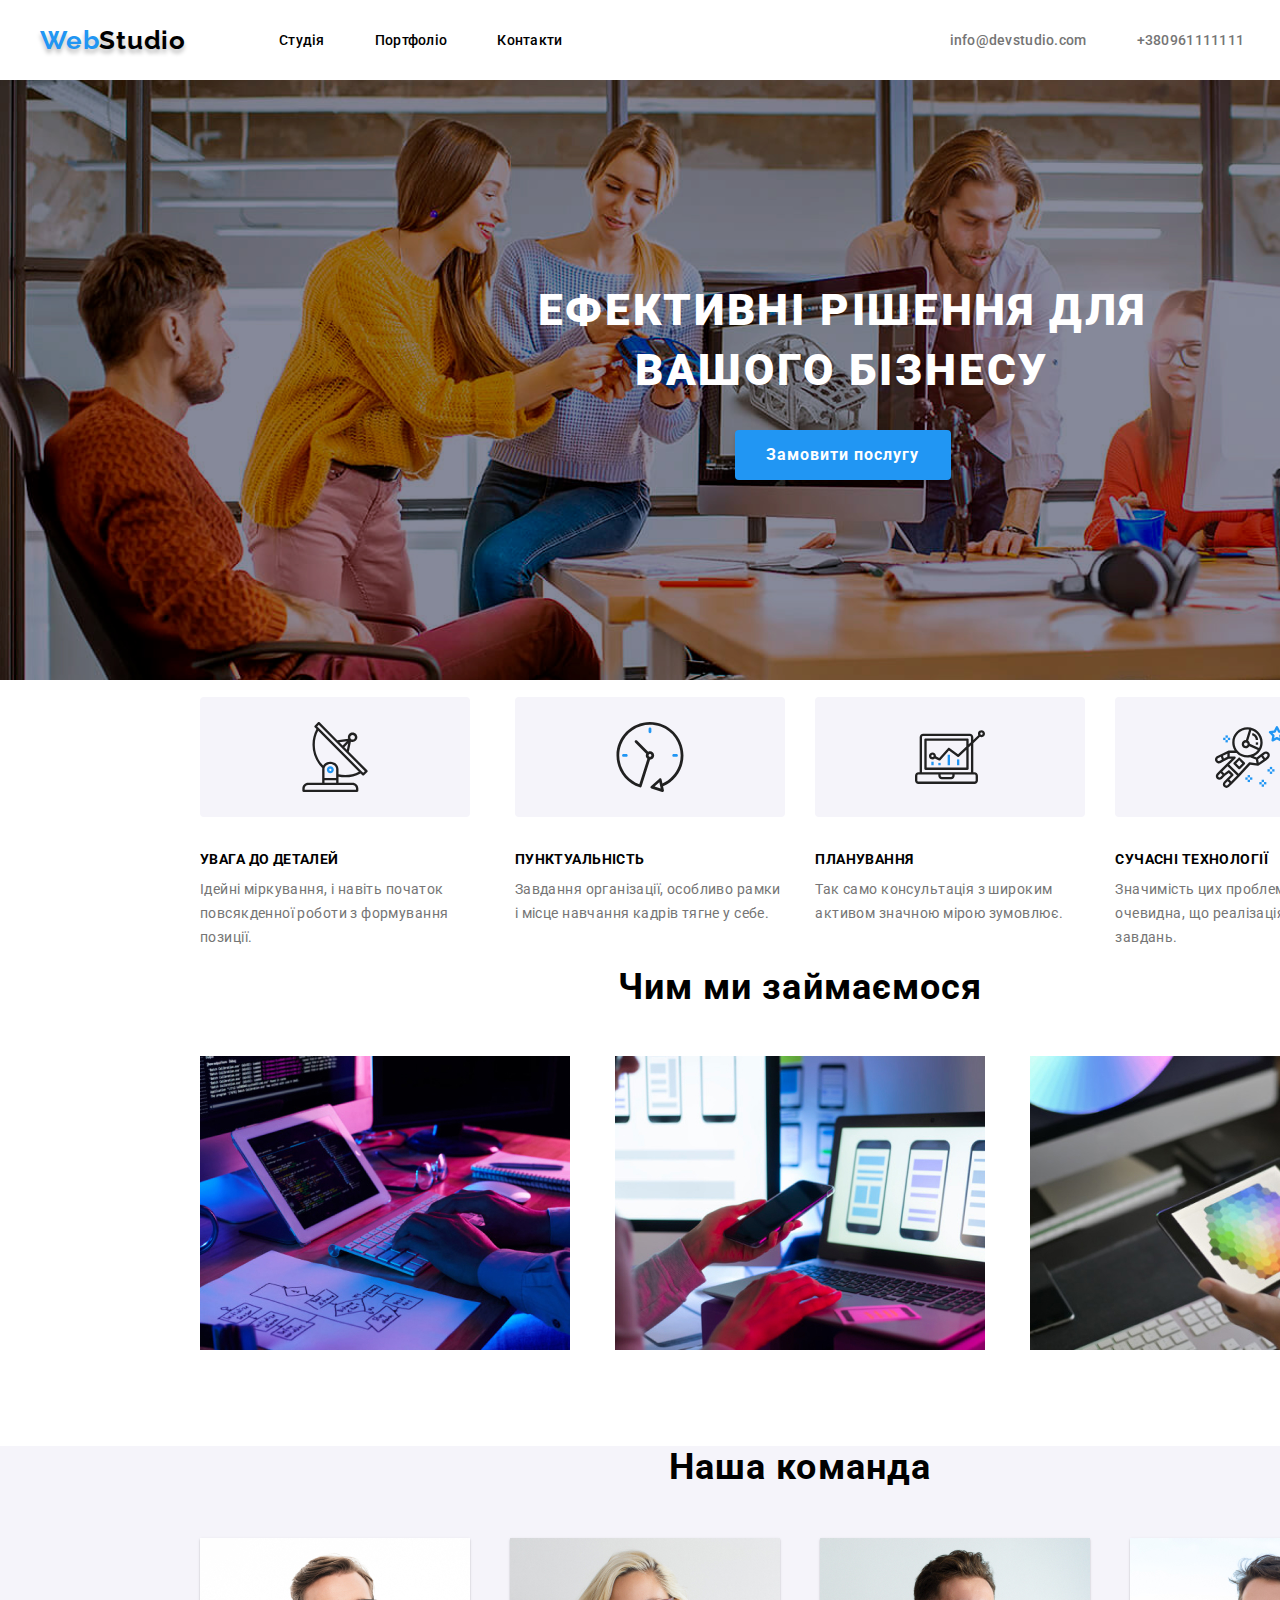
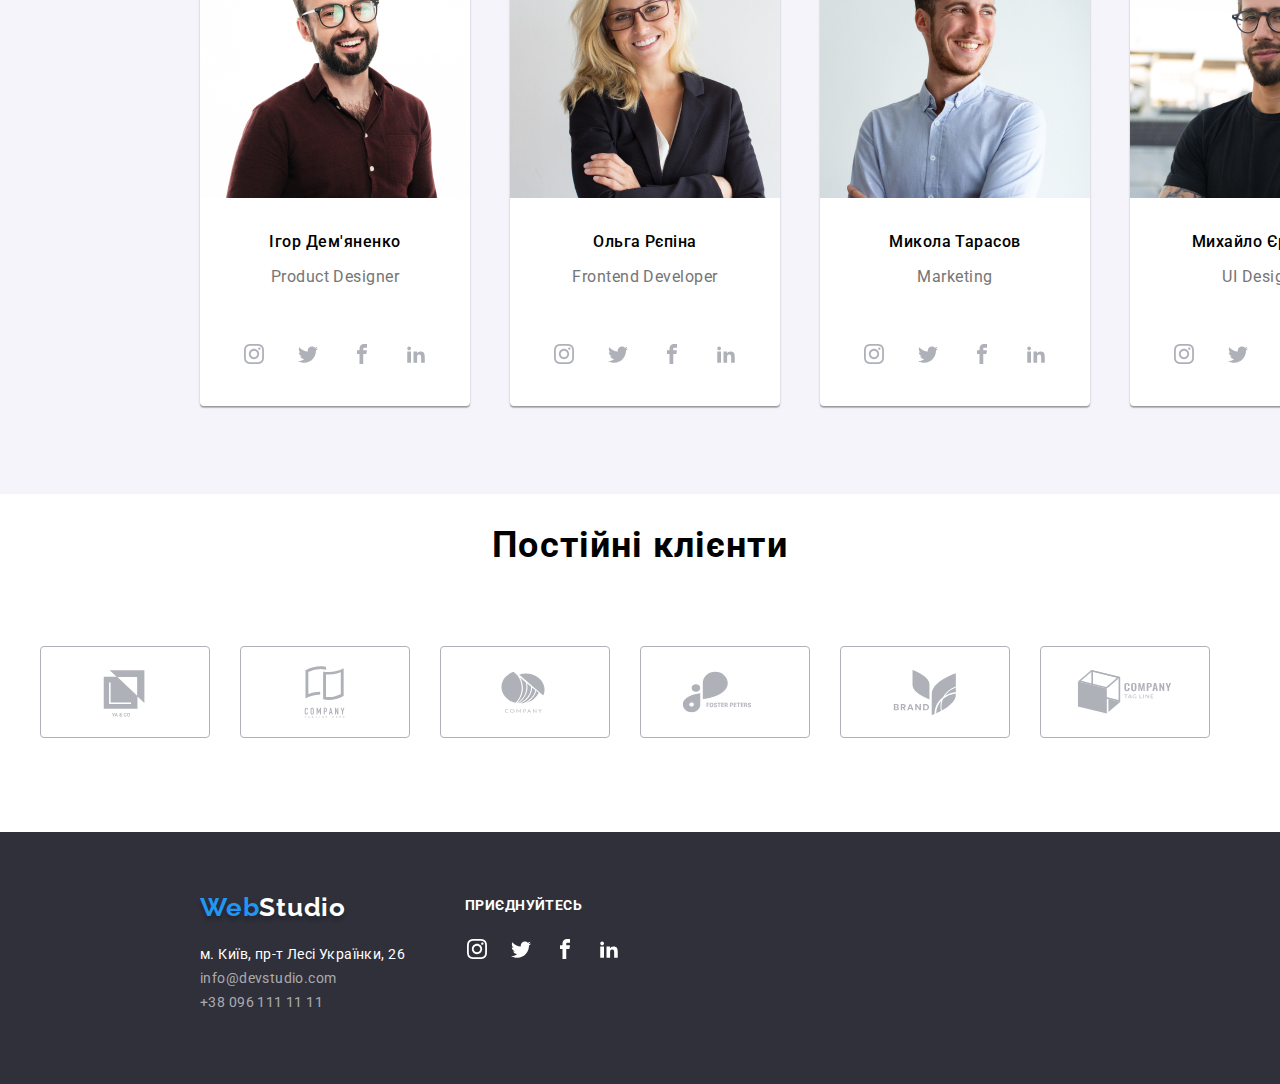
==== commit 0dbac532: "footer social" ====
--- a/index.html
+++ b/index.html
@@ -437,20 +437,77 @@
     <footer class="footer">
       <div class="container">
         <div class="footer__div">
-          <p class="logo__footer">Web<span class="logowhite">Studio</span></p>
-          <ul class="footer__list">
-            <li class="footer__item-adres">м. Київ, пр-т Лесі Українки, 26</li>
-            <li class="footer__item">
-              <a href="mailto:info@devstudio.com" class="footer__item-link"
-                >info@devstudio.com</a
-              >
-            </li>
-            <li class="footer__item">
-              <a href="tel: +38 096 111 11 11" class="footer__item-link"
-                >+38 096 111 11 11</a
-              >
-            </li>
-          </ul>
+          <div class="footer__logolist">
+            <p class="logo__footer">Web<span class="logowhite">Studio</span></p>
+            <ul class="footer__list">
+              <li class="footer__item-adres">
+                м. Київ, пр-т Лесі Українки, 26
+              </li>
+              <li class="footer__item">
+                <a href="mailto:info@devstudio.com" class="footer__item-link"
+                  >info@devstudio.com</a
+                >
+              </li>
+              <li class="footer__item">
+                <a href="tel: +38 096 111 11 11" class="footer__item-link"
+                  >+38 096 111 11 11</a
+                >
+              </li>
+            </ul>
+          </div>
+          <div class="footer__social">
+            <p class="footer__social-text">приєднуйтесь</p>
+            <ul class="footer__social-list">
+              <li class="footer__social-item">
+                <a
+                  class="team__link linkfootersocial"
+                  href="#"
+                  target="_blank"
+                  aria-label="Посилання на Instagram"
+                >
+                  <svg class="team__social-pic" width="20" height="20">
+                    <use href="./image/icons.svg#insta" />
+                  </svg>
+                </a>
+              </li>
+              <li class="footer__social-item">
+                <a
+                  class="team__link linkfootersocial"
+                  href="#"
+                  target="_blank"
+                  aria-label="Посилання на Twitter"
+                >
+                  <svg class="team__social-pic" width="20" height="20">
+                    <use href="./image/icons.svg#twit" />
+                  </svg>
+                </a>
+              </li>
+              <li class="footer__social-item">
+                <a
+                  class="team__link linkfootersocial"
+                  href="#"
+                  target="_blank"
+                  aria-label="Посилання на Facebook"
+                >
+                  <svg class="team__social-pic" width="20" height="20">
+                    <use href="./image/icons.svg#fb" />
+                  </svg>
+                </a>
+              </li>
+              <li class="footer__social-item">
+                <a
+                  class="team__link linkfootersocial"
+                  href="#"
+                  target="_blank"
+                  aria-label="Посилання на Linkedin"
+                >
+                  <svg class="team__social-pic" width="20" height="20">
+                    <use href="./image/icons.svg#in" />
+                  </svg>
+                </a>
+              </li>
+            </ul>
+          </div>
         </div>
       </div>
     </footer>
--- a/CSS/style.css
+++ b/CSS/style.css
@@ -541,6 +541,15 @@
   margin-right: auto;
 }
 
+.footer__div {
+  display: flex;
+}
+
+.footer__logolist {
+  display: flex;
+  flex-direction: column;
+}
+
 .logowhite {
   color: var(--text-color-white);
   font-family: Raleway;
@@ -605,6 +614,32 @@
   color: rgba(33, 150, 243, 1);
 }
 
+.footer__social {
+  display: flex;
+  margin-left: 50px;
+  flex-direction: column;
+  justify-content: center;
+  /* align-items: center; */
+}
+
+.footer__social-text {
+  color: var(--text-color-white);
+
+  font-family: Roboto;
+  font-size: 14px;
+  font-style: normal;
+  font-weight: 700;
+  line-height: normal;
+  letter-spacing: 0.42px;
+  text-transform: uppercase;
+  margin-top: 22px;
+  margin-left: 10px;
+}
+
+.linkfootersocial {
+  color: var(--text-color-white);
+}
+
 /* ======== portfolio==== */
 .line {
   height: 1px;
